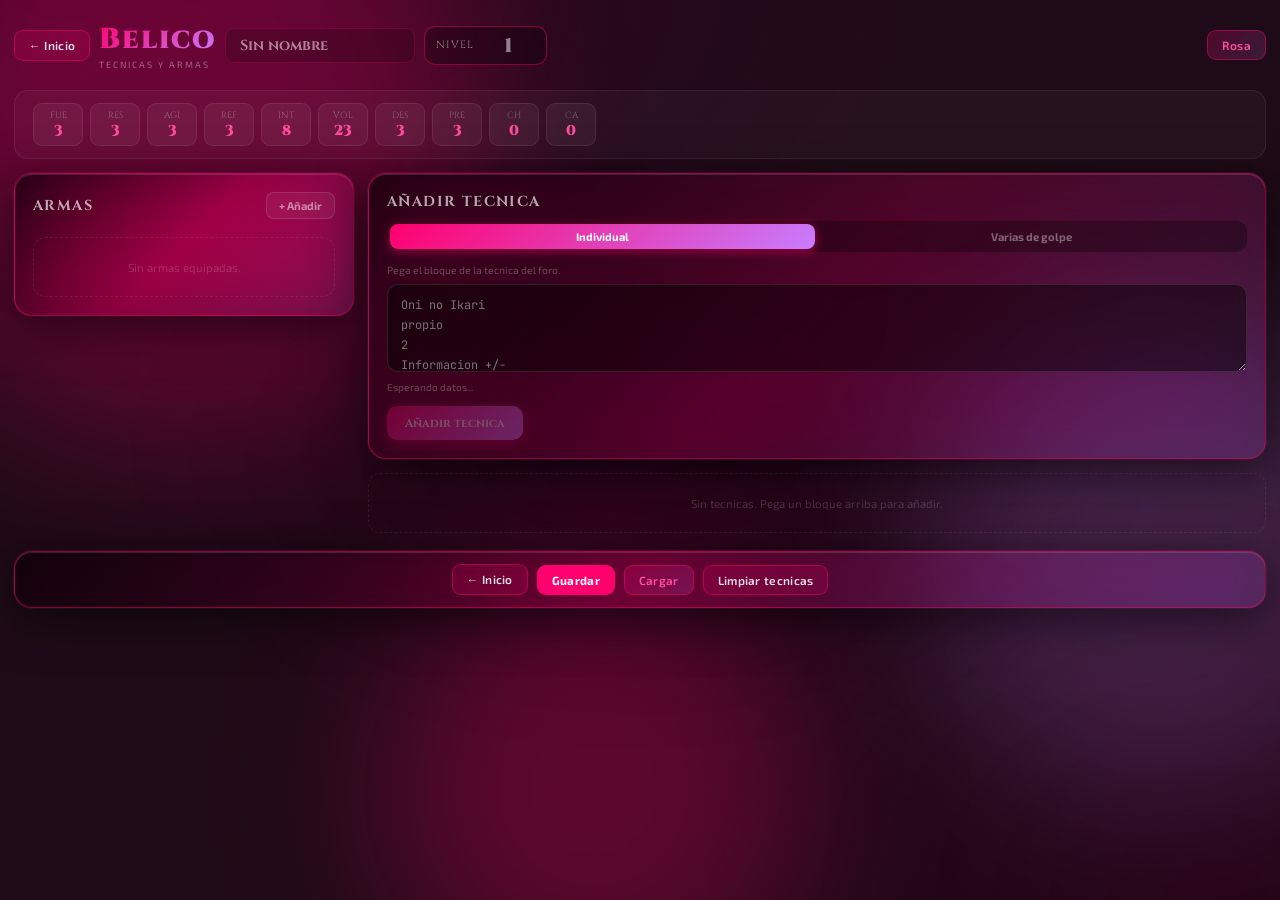
==== belico.html @ 96f76a8f "Add files via upload" ====
<!DOCTYPE html>
<html lang="es" data-theme="pink">
<head>
  <meta charset="UTF-8">
  <meta name="viewport" content="width=device-width, initial-scale=1.0">
  <title>Belico — Build Planner</title>
  <link href="https://fonts.googleapis.com/css2?family=Cinzel:wght@400;700;900&family=Exo+2:wght@300;400;600;700&family=JetBrains+Mono:wght@400;700&display=swap" rel="stylesheet">
  <link rel="stylesheet" href="op-styles.css">
  <style>
    /* ── Stats strip ─────────────────────── */
    .bel-strip{display:flex;flex-wrap:wrap;gap:7px;padding:12px 18px;margin-bottom:14px;background:rgba(255,255,255,.03);border:1px solid rgba(255,255,255,.07);border-radius:14px;}
    .bel-stat-chip{display:flex;flex-direction:column;align-items:center;padding:5px 11px;border-radius:9px;min-width:50px;background:rgba(255,255,255,.05);border:1px solid rgba(255,255,255,.08);}
    .bel-stat-key{font-family:'Cinzel',serif;font-size:.56rem;color:rgba(255,255,255,.32);}
    .bel-stat-val{font-family:'Cinzel',serif;font-size:.9rem;font-weight:900;color:var(--a3);}

    /* ── Layout ──────────────────────────── */
    .bel-grid{display:grid;grid-template-columns:340px 1fr;gap:14px;align-items:start;}
    @media(max-width:820px){.bel-grid{grid-template-columns:1fr;}}

    /* ── Paste areas ─────────────────────── */
    .bel-paste{width:100%;min-height:88px;resize:vertical;background:rgba(0,0,0,.45);border:1px solid rgba(255,255,255,.1);border-radius:11px;padding:10px 13px;font-family:'JetBrains Mono',monospace;font-size:.74rem;color:rgba(255,255,255,.8);line-height:1.7;outline:none;transition:border-color .2s,box-shadow .2s;}
    .bel-paste:focus{border-color:var(--a1);box-shadow:0 0 14px var(--glow);}
    .bel-paste.valid{border-color:#00e86e;box-shadow:0 0 10px rgba(0,232,110,.22);}
    .bel-paste.err{border-color:#ff6060;}
    .bel-paste.multi{min-height:160px;}

    /* ── Status ──────────────────────────── */
    .bel-status{font-size:.64rem;min-height:17px;margin-top:6px;color:rgba(255,255,255,.28);}
    .bel-status.ok{color:rgba(0,232,110,.85);}
    .bel-status.err{color:rgba(255,130,130,.9);}

    /* ── Chips / badges ──────────────────── */
    .bel-chip{padding:3px 9px;border-radius:7px;font-size:.62rem;font-weight:700;background:rgba(255,255,255,.07);border:1px solid rgba(255,255,255,.1);color:rgba(255,255,255,.5);font-family:'Exo 2',sans-serif;}
    .bel-chip.gold{background:rgba(255,215,0,.09);border-color:rgba(255,215,0,.22);color:#ffd700;}
    .bel-chip.green{background:rgba(0,232,110,.09);border-color:rgba(0,232,110,.25);color:#00e86e;}
    .bel-chip.red{background:rgba(255,80,80,.1);border-color:rgba(255,80,80,.25);color:#ff8080;}
    .bel-row{display:flex;gap:5px;flex-wrap:wrap;margin-bottom:5px;}
    .bel-badge{padding:2px 8px;border-radius:6px;font-size:.58rem;font-weight:700;font-family:'Exo 2',sans-serif;background:rgba(255,255,255,.07);border:1px solid rgba(255,255,255,.1);color:rgba(255,255,255,.4);}
    .bel-badge.propio{background:rgba(161,80,255,.15);border-color:rgba(161,80,255,.3);color:var(--a1);}
    .bel-badge.aprendido{background:rgba(0,200,255,.1);border-color:rgba(0,200,255,.25);color:#00c8ff;}
    .bel-badge.err-reqs{background:rgba(255,80,80,.12);border-color:rgba(255,80,80,.3);color:#ff8080;}
    .bel-badge.warn{background:rgba(255,170,50,.1);border-color:rgba(255,170,50,.25);color:rgba(255,200,80,.9);}

    /* ── Weapon items ────────────────────── */
    .bel-weapon-item{padding:13px 15px;border-radius:12px;background:rgba(255,255,255,.035);border:1px solid rgba(255,255,255,.09);margin-bottom:8px;position:relative;}
    .bel-weapon-item.active{border-color:rgba(161,80,255,.3);}
    .bel-weapon-name{font-family:'Cinzel',serif;font-size:.88rem;font-weight:900;background:var(--grad);-webkit-background-clip:text;-webkit-text-fill-color:transparent;background-clip:text;}
    .bel-weapon-cat{font-size:.6rem;color:rgba(255,255,255,.28);margin-bottom:7px;}
    .bel-dmg-big{font-family:'Cinzel',serif;font-size:1.6rem;font-weight:900;color:var(--a3);line-height:1;margin-bottom:2px;}
    .bel-dmg-lbl{font-size:.57rem;color:rgba(255,255,255,.26);margin-bottom:7px;}

    /* ── Technique cards ─────────────────── */
    .bel-tech-card{padding:16px 18px;border-radius:14px;margin-bottom:10px;position:relative;}
    .bel-tech-name{font-family:'Cinzel',serif;font-size:.9rem;font-weight:900;color:var(--a3);margin-bottom:4px;}
    .bel-tech-dmg-row{display:flex;align-items:baseline;gap:10px;margin:10px 0 6px;}
    .bel-tech-dmg-val{font-family:'Cinzel',serif;font-size:1.9rem;font-weight:900;color:var(--a3);line-height:1;}
    .bel-tech-dmg-val.partial{color:rgba(255,170,50,.85);}
    .bel-tech-formula{font-size:.65rem;color:rgba(255,255,255,.28);font-family:'JetBrains Mono',monospace;}
    .bel-del-btn{position:absolute;top:13px;right:13px;width:24px;height:24px;border-radius:50%;background:rgba(255,60,60,.1);border:1px solid rgba(255,60,60,.2);color:rgba(255,100,100,.6);cursor:pointer;font-size:.7rem;display:flex;align-items:center;justify-content:center;transition:all .18s;}
    .bel-del-btn:hover{background:rgba(255,60,60,.25);color:#ff8080;border-color:rgba(255,60,60,.5);}
    .bel-tech-fields{display:grid;grid-template-columns:1fr 1fr;gap:5px 14px;margin-top:8px;}
    .bel-field-lbl{color:rgba(255,255,255,.26);text-transform:uppercase;font-size:.54rem;letter-spacing:.4px;margin-bottom:2px;font-family:'Cinzel',serif;}
    .bel-field-val{font-size:.65rem;color:rgba(255,255,255,.7);line-height:1.45;}
    .bel-desc{font-size:.64rem;color:rgba(255,255,255,.26);margin-top:8px;line-height:1.58;border-top:1px solid rgba(255,255,255,.05);padding-top:7px;}
    .bel-empty{padding:22px 18px;text-align:center;font-size:.72rem;color:rgba(255,255,255,.18);border:1px dashed rgba(255,255,255,.08);border-radius:12px;}

    /* ── Damage breakdown ────────────────── */
    .bel-bd{margin:4px 0 10px;padding:8px 12px;border-radius:9px;background:rgba(0,0,0,.25);border:1px solid rgba(255,255,255,.06);}
    .bel-bd-row{display:grid;grid-template-columns:1fr auto auto;gap:4px 12px;align-items:center;padding:2px 0;}
    .bel-bd-lbl{font-size:.64rem;color:rgba(255,255,255,.45);font-family:'Exo 2',sans-serif;}
    .bel-bd-lbl.sub{padding-left:14px;color:rgba(255,255,255,.28);font-size:.6rem;}
    .bel-bd-lbl.missing{color:rgba(255,150,50,.6);}
    .bel-bd-val{font-family:'Cinzel',serif;font-size:.72rem;font-weight:700;color:var(--a3);text-align:right;}
    .bel-bd-val.missing{color:rgba(255,150,50,.5);}
    .bel-bd-detail{font-family:'JetBrains Mono',monospace;font-size:.58rem;color:rgba(255,255,255,.2);text-align:right;}
    .bel-bd-sep{border:none;border-top:1px solid rgba(255,255,255,.07);margin:4px 0;}
    .bel-bd-total{display:grid;grid-template-columns:1fr auto;gap:4px;padding-top:4px;margin-top:2px;}
    .bel-bd-total-lbl{font-family:'Cinzel',serif;font-size:.65rem;color:rgba(255,255,255,.35);font-weight:700;}
    .bel-bd-total-val{font-family:'Cinzel',serif;font-size:.8rem;font-weight:900;color:var(--a3);text-align:right;}

    /* ── Weapon slot selectors ───────────── */
    .bel-slot-group{display:flex;flex-direction:column;gap:5px;margin:8px 0;}
    .bel-slot-row{display:flex;align-items:center;gap:8px;}
    .bel-slot-lbl{font-family:'Cinzel',serif;font-size:.63rem;color:rgba(255,255,255,.38);min-width:54px;flex-shrink:0;}
    .bel-slot-sel{flex:1;background:rgba(255,255,255,.07);border:1px solid rgba(255,255,255,.13);border-radius:8px;padding:5px 10px;color:#fff;font-family:'Exo 2',sans-serif;font-size:.74rem;outline:none;cursor:pointer;transition:border-color .2s;}
    .bel-slot-sel:focus{border-color:var(--a1);}
    .bel-slot-sel option{background:#1a0a2e;}

    /* ── Dual / Ambi toggles ─────────────── */
    .bel-toggles{display:flex;gap:8px;flex-wrap:wrap;margin-bottom:8px;}
    .bel-toggle-pill{display:flex;align-items:center;gap:6px;padding:4px 11px;border-radius:20px;cursor:pointer;border:1px solid rgba(255,255,255,.1);background:rgba(255,255,255,.04);font-family:'Exo 2',sans-serif;font-size:.65rem;color:rgba(255,255,255,.4);transition:all .2s;user-select:none;}
    .bel-toggle-pill.on{background:rgba(161,80,255,.15);border-color:rgba(161,80,255,.35);color:var(--a1);}
    .bel-toggle-pill.on.ambi{background:rgba(0,220,110,.1);border-color:rgba(0,220,110,.3);color:#00dc6e;}
    .bel-toggle-dot{width:6px;height:6px;border-radius:50%;background:currentColor;transition:all .2s;opacity:.6;}
    .bel-toggle-pill.on .bel-toggle-dot{opacity:1;}

    /* ── Buttons ─────────────────────────── */
    .bel-add-btn{padding:9px 18px;border-radius:10px;font-family:'Cinzel',serif;font-size:.74rem;font-weight:700;cursor:pointer;border:none;background:var(--grad);color:#fff;box-shadow:0 4px 14px var(--glow);transition:all .22s;margin-top:8px;}
    .bel-add-btn:disabled{opacity:.3;cursor:not-allowed;}
    .bel-add-btn:not(:disabled):hover{transform:translateY(-1px);box-shadow:0 6px 22px var(--glow);}
    .bel-sec-btn{padding:6px 12px;border-radius:8px;font-family:'Exo 2',sans-serif;font-size:.7rem;font-weight:700;cursor:pointer;border:1px solid rgba(255,255,255,.12);background:rgba(255,255,255,.06);color:rgba(255,255,255,.5);transition:all .2s;}
    .bel-sec-btn:hover{background:rgba(255,255,255,.1);color:#fff;}
    .bel-sec-btn.danger:hover{background:rgba(255,60,60,.15);color:#ff8080;border-color:rgba(255,60,60,.3);}

    /* ── Collapsible form ────────────────── */
    .bel-toggle-hdr{display:flex;align-items:center;justify-content:space-between;margin-bottom:8px;}
    .bel-collapse{overflow:hidden;transition:max-height .3s ease;max-height:0;}
    .bel-collapse.open{max-height:600px;}

    /* ── Tab bar (single/bulk) ───────────── */
    .bel-tabs{display:flex;gap:4px;margin-bottom:12px;padding:3px;background:rgba(0,0,0,.3);border-radius:10px;}
    .bel-tab{flex:1;padding:6px 10px;border-radius:8px;border:none;font-family:'Exo 2',sans-serif;font-size:.7rem;font-weight:700;cursor:pointer;color:rgba(255,255,255,.38);background:transparent;transition:all .2s;}
    .bel-tab.on{background:var(--grad);color:#fff;box-shadow:0 2px 10px var(--glow);}
    .bel-tab:not(.on):hover{color:rgba(255,255,255,.7);}

    /* ── Bulk preview ────────────────────── */
    .bel-bulk-preview{margin-top:10px;display:flex;flex-direction:column;gap:6px;}
    .bel-bulk-row{display:flex;align-items:center;justify-content:space-between;padding:6px 11px;border-radius:8px;background:rgba(255,255,255,.04);border:1px solid rgba(255,255,255,.07);font-size:.68rem;}
    .bel-bulk-row.ok{border-color:rgba(0,232,110,.2);}
    .bel-bulk-row.err{border-color:rgba(255,80,80,.2);}
    .bel-bulk-name{color:rgba(255,255,255,.75);font-family:'Cinzel',serif;}
    .bel-bulk-meta{color:rgba(255,255,255,.3);}
  </style>
</head>
<body>
<div class="bg-orbs"><div class="orb o1"></div><div class="orb o2"></div><div class="orb o3"></div></div>
<div id="toast"></div>
<div id="app">
  <header class="hdr">
    <div class="hl">
      <a class="btn" href="index.html" onclick="saveState()">← Inicio</a>
      <div class="logo">
        <div><h1 class="grad-text">Belico</h1><div class="logo-sub">Tecnicas y armas</div></div>
      </div>
      <input type="text" id="charName" placeholder="Nombre del personaje" maxlength="40" readonly style="opacity:.5;cursor:default;">
      <div class="lvl-ctrl">
        <label>Nivel</label>
        <input type="number" id="levelInput" value="1" readonly style="opacity:.5;cursor:default;width:54px;">
      </div>
    </div>
    <div class="hr">
      <button class="btn btn-acc" onclick="toggleTheme()" id="themeBtn">Rosa</button>
    </div>
  </header>

  <div class="bel-strip" id="statsStrip"></div>

  <div class="bel-grid">

    <!-- ── Columna izquierda: Armas ─────── -->
    <div>
      <div class="glass" style="padding:18px;">
        <div class="bel-toggle-hdr">
          <h2 style="margin:0">Armas</h2>
          <button class="bel-sec-btn" id="addWeaponToggleBtn" onclick="toggleAddWeapon()">+ Añadir</button>
        </div>
        <div class="bel-collapse" id="addWeaponForm">
          <div style="font-size:.65rem;color:rgba(255,255,255,.28);margin-bottom:8px;">Pega el bloque del arma del foro.</div>
          <textarea class="bel-paste" id="weaponPaste"
            placeholder="Alabarda 1- Objetos belicos 1 Especificaciones +/- Requisitos: 30 FUE / 45 DES Resistencia: 500 Dano: 35 Escalado: 1 FUE / 0,2 DES ... Codigo: alabarda001"
            oninput="onWeaponPaste(this.value)"></textarea>
          <div class="bel-status" id="weaponStatus">Esperando datos...</div>
          <div id="weaponPreview"></div>
        </div>
        <div id="weaponList" style="margin-top:10px;"></div>
      </div>
    </div>

    <!-- ── Columna derecha: Técnicas ────── -->
    <div>
      <div class="glass" style="padding:18px;margin-bottom:14px;">
        <h2 style="margin-bottom:10px;">Añadir tecnica</h2>
        <!-- Tabs: individual / bulk -->
        <div class="bel-tabs">
          <button class="bel-tab on" id="tab-single" onclick="setTechTab('single')">Individual</button>
          <button class="bel-tab"    id="tab-bulk"   onclick="setTechTab('bulk')">Varias de golpe</button>
        </div>

        <!-- Single -->
        <div id="panel-single">
          <div style="font-size:.65rem;color:rgba(255,255,255,.28);margin-bottom:8px;">Pega el bloque de la tecnica del foro.</div>
          <textarea class="bel-paste" id="techPaste"
            placeholder="Oni no Ikari&#10;propio&#10;2&#10;Informacion +/-&#10;Requisitos: Armas Contundentes 1 | 50 Destreza | 30 Fuerza&#10;Dano: Arma + 2xFuerza&#10;Coste: 86 de Energia.&#10;Efecto: Aumenta la destreza 5 puntos durante el ataque&#10;Enfriamiento: Un turno&#10;Descripcion...&#10;Codigo: oninoikari001"
            oninput="onTechPaste(this.value)"></textarea>
          <div class="bel-status" id="techStatus">Esperando datos...</div>
          <button class="bel-add-btn" id="addTechBtn" disabled onclick="addTechnique()">Añadir tecnica</button>
        </div>

        <!-- Bulk -->
        <div id="panel-bulk" style="display:none;">
          <div style="font-size:.65rem;color:rgba(255,255,255,.28);margin-bottom:8px;">Pega varias tecnicas a la vez. Se detectan automaticamente separando por <strong style="color:rgba(255,255,255,.5)">Codigo:</strong></div>
          <textarea class="bel-paste multi" id="bulkPaste"
            placeholder="Tecnica Uno&#10;propio&#10;2&#10;...&#10;Codigo: tec001&#10;&#10;Tecnica Dos&#10;propio&#10;3&#10;...&#10;Codigo: tec002"
            oninput="onBulkPaste(this.value)"></textarea>
          <div class="bel-status" id="bulkStatus">Esperando datos...</div>
          <div id="bulkPreview" class="bel-bulk-preview"></div>
          <button class="bel-add-btn" id="addBulkBtn" disabled onclick="addBulkTechniques()">Añadir todas las tecnicas validas</button>
        </div>
      </div>

      <div id="techList"></div>
    </div>
  </div>

  <div class="glass bbar">
    <a class="btn" href="index.html" onclick="saveState()">← Inicio</a>
    <button class="btn btn-glow" onclick="saveChr()">Guardar</button>
    <button class="btn btn-acc"  onclick="loadChr()">Cargar</button>
    <button class="btn btn-d"    onclick="clearAllTechs()">Limpiar tecnicas</button>
  </div>
</div>
<script src="op-engine.js"></script>
<script>
let _wParsed=null, _tParsed=null, _bulkParsed=[], _addWeaponOpen=false, _techTab='single';

/* ── RENDER ALL ──────────────────────────────────────── */
function renderAll() {
  document.getElementById('charName').value   = S.name;
  document.getElementById('levelInput').value = S.level;
  applyTheme(); renderStatsStrip(); renderWeaponList(); renderTechList();
}

function renderStatsStrip() {
  const el=document.getElementById('statsStrip'); if(!el) return;
  el.innerHTML=ALL.map(s=>`<div class="bel-stat-chip"><div class="bel-stat-key">${s}</div><div class="bel-stat-val">${effStat(s)}</div></div>`).join('');
}

/* ── TABS ────────────────────────────────────────────── */
function setTechTab(t) {
  _techTab=t;
  document.getElementById('tab-single').classList.toggle('on',t==='single');
  document.getElementById('tab-bulk').classList.toggle('on',t==='bulk');
  document.getElementById('panel-single').style.display=t==='single'?'block':'none';
  document.getElementById('panel-bulk').style.display=t==='bulk'?'block':'none';
}

/* ── WEAPON ──────────────────────────────────────────── */
function toggleAddWeapon() {
  _addWeaponOpen=!_addWeaponOpen;
  document.getElementById('addWeaponForm').classList.toggle('open',_addWeaponOpen);
  document.getElementById('addWeaponToggleBtn').textContent=_addWeaponOpen?'✕ Cerrar':'+ Añadir';
  if(_addWeaponOpen) setTimeout(()=>document.getElementById('weaponPaste')?.focus(),80);
}

function onWeaponPaste(raw) {
  const ta=document.getElementById('weaponPaste'), st=document.getElementById('weaponStatus'), pv=document.getElementById('weaponPreview');
  if(!raw.trim()){ta.className='bel-paste';_wParsed=null;st.className='bel-status';st.textContent='Esperando datos...';pv.innerHTML='';return;}
  _wParsed=parseWeaponBlock(raw);
  if(parseWeaponValid(_wParsed)){
    ta.className='bel-paste valid';st.className='bel-status ok';st.textContent=`"${_wParsed.name}" detectada`;
    const eff=calcWeaponDmg(_wParsed), scalParts=Object.entries(_wParsed.scaling||{}).map(([s,m])=>`${m}×${s}`).join('+');
    pv.innerHTML=`<div class="bel-weapon-item" style="margin-top:10px;">
      <div class="bel-weapon-name">${_wParsed.name}</div>
      <div class="bel-weapon-cat">${_wParsed.category||''}${_wParsed.wLevel?' · Nv'+_wParsed.wLevel:''}</div>
      <div class="bel-dmg-big">${eff}</div><div class="bel-dmg-lbl">Daño con tus stats</div>
      <div class="bel-row"><span class="bel-chip">Base: ${_wParsed.baseDmg}</span>${scalParts?`<span class="bel-chip gold">Escalado: ${scalParts}</span>`:''}</div>
      <button class="bel-add-btn" style="margin-top:8px;padding:8px 14px;font-size:.7rem;" onclick="equipWeapon()">Equipar arma</button></div>`;
  } else {
    ta.className='bel-paste err';st.className='bel-status err';st.textContent='No se puede leer el bloque de arma.';pv.innerHTML='';
  }
}

function equipWeapon() {
  if(!_wParsed||!parseWeaponValid(_wParsed)) return;
  if(_wParsed.code&&S.belico.weapons.some(w=>w.code===_wParsed.code)){toast('Esa arma ya esta equipada');return;}
  S.belico.weapons.push(_wParsed); saveState();
  ['weaponPaste','weaponPreview'].forEach(id=>{const el=document.getElementById(id);if(el){el.value!==undefined?el.value='':el.innerHTML='';el.className&&(el.className='bel-paste');}});
  document.getElementById('weaponStatus').className='bel-status';
  document.getElementById('weaponStatus').textContent='Esperando datos...';
  _wParsed=null; toggleAddWeapon(); renderWeaponList(); renderTechList();
  toast(`${S.belico.weapons[S.belico.weapons.length-1].name} equipada`);
}

function removeWeapon(idx) {
  const w=S.belico.weapons[idx]; if(!confirm(`Quitar "${w.name}"?`)) return;
  S.belico.weapons.splice(idx,1);
  S.belico.techniques.forEach(t=>{
    Object.keys(t.weaponSlots||{}).forEach(slot=>{
      const wi=t.weaponSlots[slot];
      if(wi===idx) delete t.weaponSlots[slot]; else if(wi>idx) t.weaponSlots[slot]=wi-1;
    });
  });
  saveState(); renderWeaponList(); renderTechList(); toast('Arma retirada');
}

function renderWeaponList() {
  const weapons=S.belico?.weapons||[], el=document.getElementById('weaponList');
  if(!weapons.length){el.innerHTML='<div class="bel-empty">Sin armas equipadas.</div>';return;}
  el.innerHTML=weapons.map((w,i)=>{
    const bd=calcWeaponDmgBreakdown(w);
    const scalParts=Object.entries(w.scaling||{}).map(([s,m])=>`${m}×${s}`).join('+');
    return `<div class="bel-weapon-item active">
      <button class="bel-del-btn" onclick="removeWeapon(${i})" title="Quitar">✕</button>
      <div class="bel-weapon-name">${w.name}</div>
      <div class="bel-weapon-cat">${w.category||''}${w.wLevel?' · Nv'+w.wLevel:''} · ${w.code}</div>
      <div class="bel-dmg-big">${bd.total}</div><div class="bel-dmg-lbl">Daño con tus stats actuales</div>
      <div class="bel-row"><span class="bel-chip">Base: ${w.baseDmg}</span>${scalParts?`<span class="bel-chip gold">Escalado: ${scalParts}</span>`:''}</div>
      <div class="bel-bd">${bd.parts.map(p=>`<div class="bel-bd-row"><span class="bel-bd-lbl sub">${p.label}</span><span class="bel-bd-val">${Math.round(p.value)}</span><span class="bel-bd-detail">${p.detail||''}</span></div>`).join('')}</div>
    </div>`;
  }).join('');
}

/* ── SINGLE TECHNIQUE ────────────────────────────────── */
function onTechPaste(raw) {
  const ta=document.getElementById('techPaste'),st=document.getElementById('techStatus'),btn=document.getElementById('addTechBtn');
  if(!raw.trim()){ta.className='bel-paste';_tParsed=null;st.className='bel-status';st.textContent='Esperando datos...';btn.disabled=true;return;}
  _tParsed=parseTechniqueBlock(raw);
  if(parseTechniqueValid(_tParsed)){
    ta.className='bel-paste valid';st.className='bel-status ok';
    st.textContent=`"${_tParsed.name}" · Nv${_tParsed.tLevel} ${_tParsed.tType} · ${_tParsed.dmgFormula}`;
    btn.disabled=false;
  } else {
    ta.className='bel-paste err';st.className='bel-status err';
    st.textContent='No se puede leer. Asegurate de que hay nombre, tipo, nivel y formula de daño.';
    btn.disabled=true;
  }
}

function addTechnique(tech) {
  const t=tech||_tParsed; if(!t||!parseTechniqueValid(t)) return;
  if(t.code&&S.belico.techniques.some(x=>x.code===t.code)){toast(`"${t.name}" ya esta en la lista`);return;}
  S.belico.techniques.push({...t}); saveState();
  if(!tech){
    document.getElementById('techPaste').value='';
    document.getElementById('techPaste').className='bel-paste';
    document.getElementById('techStatus').className='bel-status';
    document.getElementById('techStatus').textContent='Esperando datos...';
    document.getElementById('addTechBtn').disabled=true; _tParsed=null;
  }
  renderTechList(); toast(`"${t.name}" añadida`);
}

/* ── BULK TECHNIQUES ─────────────────────────────────── */
function onBulkPaste(raw) {
  const st=document.getElementById('bulkStatus'),btn=document.getElementById('addBulkBtn'),pv=document.getElementById('bulkPreview');
  if(!raw.trim()){st.className='bel-status';st.textContent='Esperando datos...';btn.disabled=true;pv.innerHTML='';_bulkParsed=[];return;}
  const blocks=splitTechniqueBlocks(raw);
  _bulkParsed=blocks.map(b=>parseTechniqueBlock(b));
  const valid=_bulkParsed.filter(t=>parseTechniqueValid(t));
  const invalid=_bulkParsed.length-valid.length;
  st.className=`bel-status${valid.length>0?' ok':''}`;
  st.textContent=`${valid.length} tecnica${valid.length!==1?'s':''} detectada${valid.length!==1?'s':''}${invalid>0?` · ${invalid} no reconocida${invalid!==1?'s':''}`:''} en ${blocks.length} bloque${blocks.length!==1?'s':''}`;
  btn.disabled=valid.length===0;
  pv.innerHTML=_bulkParsed.map(t=>parseTechniqueValid(t)
    ? `<div class="bel-bulk-row ok"><span class="bel-bulk-name">${t.name}</span><span class="bel-bulk-meta">Nv${t.tLevel} ${t.tType} · ${t.dmgFormula}</span></div>`
    : `<div class="bel-bulk-row err"><span class="bel-bulk-name" style="color:rgba(255,130,130,.7);">No reconocido</span><span class="bel-bulk-meta">${(t._raw||'').slice(0,40)}...</span></div>`
  ).join('');
}

function addBulkTechniques() {
  const valid=_bulkParsed.filter(t=>parseTechniqueValid(t));
  let added=0;
  valid.forEach(t=>{ if(!(t.code&&S.belico.techniques.some(x=>x.code===t.code))){S.belico.techniques.push({...t});added++;} });
  saveState(); renderTechList();
  document.getElementById('bulkPaste').value='';
  document.getElementById('bulkPreview').innerHTML='';
  document.getElementById('bulkStatus').className='bel-status';
  document.getElementById('bulkStatus').textContent='Esperando datos...';
  document.getElementById('addBulkBtn').disabled=true; _bulkParsed=[];
  toast(`${added} tecnica${added!==1?'s':''} añadida${added!==1?'s':''}`);
}

/* ── TECHNIQUE HELPERS ───────────────────────────────── */
function deleteTechnique(idx){S.belico.techniques.splice(idx,1);saveState();renderTechList();}
function clearAllTechs(){if(!S.belico.techniques.length)return;if(!confirm('Eliminar todas las tecnicas?'))return;S.belico.techniques=[];saveState();renderTechList();toast('Tecnicas borradas');}

function setWeaponSlot(techIdx,slot,val) {
  if(!S.belico.techniques[techIdx].weaponSlots) S.belico.techniques[techIdx].weaponSlots={};
  if(val==='') delete S.belico.techniques[techIdx].weaponSlots[slot];
  else S.belico.techniques[techIdx].weaponSlots[slot]=parseInt(val);
  saveState(); renderTechList();
}

function toggleTechDual(idx) {
  S.belico.techniques[idx].isDual=!S.belico.techniques[idx].isDual;
  if(!S.belico.techniques[idx].isDual) S.belico.techniques[idx].hasAmbi=false;
  saveState(); renderTechList();
}
function toggleTechAmbi(idx) {
  S.belico.techniques[idx].hasAmbi=!S.belico.techniques[idx].hasAmbi;
  saveState(); renderTechList();
}

/* ── RENDER BREAKDOWN HTML ───────────────────────────── */
function renderBreakdown(bd) {
  const rows=bd.parts.map(p=>{
    if(p.missing) return `<div class="bel-bd-row"><span class="bel-bd-lbl missing">${p.label} — sin asignar</span><span class="bel-bd-val missing">0</span><span class="bel-bd-detail"></span></div>`;
    let html=`<div class="bel-bd-row"><span class="bel-bd-lbl">${p.label}</span><span class="bel-bd-val">${Math.round(p.value)}</span><span class="bel-bd-detail">${p.detail||''}</span></div>`;
    if(p.sub) html+=p.sub.map(s=>`<div class="bel-bd-row"><span class="bel-bd-lbl sub">${s.label}</span><span class="bel-bd-val" style="opacity:.6;">${Math.round(s.value)}</span><span class="bel-bd-detail">${s.detail||''}</span></div>`).join('');
    return html;
  }).join('');
  return `<div class="bel-bd">${rows}<hr class="bel-bd-sep"><div class="bel-bd-total"><span class="bel-bd-total-lbl">Total</span><span class="bel-bd-total-val">${bd.total}</span></div></div>`;
}

/* ── RENDER TECHNIQUE LIST ───────────────────────────── */
function renderTechList() {
  const techs=S.belico?.techniques||[], weapons=S.belico?.weapons||[], list=document.getElementById('techList');
  if(!techs.length){list.innerHTML='<div class="bel-empty">Sin tecnicas. Pega un bloque arriba para añadir.</div>';return;}

  list.innerHTML=techs.map((tech,i)=>{
    const slots  = detectWeaponSlots(tech.dmgFormula);
    const bd     = calcTechniqueDmgBreakdown(tech, weapons);
    const isPartial = bd.missing.length>0;

    // Weapon slot selectors
    const selectors=slots.map(slot=>{
      const _raw=(tech.weaponSlots||{})[slot]; const curIdx=(_raw!==undefined&&_raw!==null)?Number(_raw):'';
      const opts=weapons.map((w,wi)=>`<option value="${wi}"${Number(wi)===Number(curIdx)&&curIdx!==''?' selected':''}>${w.name}</option>`).join('');
      return `<div class="bel-slot-row"><span class="bel-slot-lbl">${slot}</span><select class="bel-slot-sel" onchange="setWeaponSlot(${i},'${slot}',this.value)"><option value="">— Sin asignar —</option>${opts}</select></div>`;
    }).join('');

    // Dual/Ambi toggles — show dual if has weapon slots OR already flagged
    const showDual=slots.length>=1;
    const dualToggle=showDual?`<div class="bel-toggle-pill${tech.isDual?' on':''}" onclick="toggleTechDual(${i})"><div class="bel-toggle-dot"></div>Doble arma (sin Ambi)</div>`:'';
    const ambiToggle=tech.isDual?`<div class="bel-toggle-pill${tech.hasAmbi?' on ambi':''}" onclick="toggleTechAmbi(${i})"><div class="bel-toggle-dot"></div>Ambidiestro</div>`:'';

    // Reqs
    const reqs=checkReqs(tech.reqStr);
    const allMet=reqs.every(r=>r.met!==false);
    const reqChips=reqs.map(r=>{const cls=r.met===null?'':r.met?' green':' red';return `<span class="bel-chip${cls}">${r.text}${r.met===false?' ('+r.have+'/'+r.need+')':''}</span>`;}).join('');

    const typeClass=(tech.tType||'').replace(/\s+.*$/,'').replace(/[^a-z]/g,'');

    const buffNote=bd.buffs?.length
      ?`<span class="bel-badge warn">Buffs: ${bd.buffs.map(b=>'+'+b.bonus+' '+b.stat).join(', ')}</span>`:'';
    const dualNote=bd.dualPenalty
      ?`<span class="bel-badge warn">÷2 FUE/DES por arma (sin Ambi)</span>`:'';
    const missingNote=isPartial
      ?`<span class="bel-badge warn">Asigna ${bd.missing.join(', ')}</span>`:'';

    return `<div class="bel-tech-card glass">
      <button class="bel-del-btn" onclick="deleteTechnique(${i})" title="Eliminar">✕</button>
      <div class="bel-tech-name">${tech.name}</div>
      <div class="bel-badges" style="margin-bottom:8px;">
        <span class="bel-badge ${typeClass}">${tech.tType||'—'}</span>
        <span class="bel-badge">Nv${tech.tLevel}</span>
        ${!allMet?'<span class="bel-badge err-reqs">Reqs no cumplidos</span>':''}
        ${buffNote}${dualNote}${missingNote}
      </div>

      ${slots.length?`<div class="bel-slot-group">${selectors}</div>`:''}
      ${showDual?`<div class="bel-toggles">${dualToggle}${ambiToggle}</div>`:''}

      <div class="bel-tech-dmg-row">
        <div class="bel-tech-dmg-val${isPartial?' partial':''}">${bd.total}</div>
        <div class="bel-tech-formula">${tech.dmgFormula}</div>
      </div>
      ${renderBreakdown(bd)}

      ${reqChips?`<div class="bel-row" style="margin-bottom:10px;">${reqChips}</div>`:''}
      <div class="bel-tech-fields">
        <div><div class="bel-field-lbl">Coste</div><div class="bel-field-val">${tech.costStr||'—'}</div></div>
        <div><div class="bel-field-lbl">Enfriamiento</div><div class="bel-field-val">${tech.cooldown||'—'}</div></div>
        ${tech.effect?`<div style="grid-column:1/-1"><div class="bel-field-lbl">Efecto</div><div class="bel-field-val">${tech.effect}</div></div>`:''}
      </div>
      ${tech.desc?`<div class="bel-desc">${tech.desc}</div>`:''}
    </div>`;
  }).join('');
}

/* ── BOOT ────────────────────────────────────────────── */
function loadChr(){const d=loadFromStorage();if(!d){toast('Sin guardado encontrado');return;}Object.assign(S,d);applyTheme();renderAll();toast('Cargado');}

bootEngine(()=>{
  if(!S.belico) S.belico={weapons:[],techniques:[]};
  if(!S.belico.weapons){S.belico.weapons=S.belico.weapon?[S.belico.weapon]:[];delete S.belico.weapon;}
  if(!S.belico.techniques) S.belico.techniques=[];
  S.belico.techniques.forEach(t=>{
    if(!t.weaponSlots) t.weaponSlots={};
    if(t.isDual===undefined)  t.isDual=false;
    if(t.hasAmbi===undefined) t.hasAmbi=false;
  });
  document.getElementById('charName').addEventListener('input',function(){S.name=this.value;});
  renderAll();
  if(localStorage.getItem('op_build_v3')) setTimeout(()=>toast('Guardado encontrado — pulsa Cargar'),900);
});
</script>
</body>
</html>
---- op-styles.css ----
/* ═══════════════════════════════════════════════════════════════
   ONE PIECE RPG — SHARED STYLES  v5.0  (FINAL)
═══════════════════════════════════════════════════════════════ */

/* ── THEMES ─────────────────────────────────────────────────── */
:root[data-theme="pink"]{
  --a1:#ff006e;--a2:#c77dff;--a3:#ff4d9e;
  --glow:rgba(255,0,110,.6);
  --bg1:rgba(22,2,14,.96);--bg2:rgba(38,3,24,.94);--bg3:rgba(55,5,36,.90);
  --orb1:rgba(255,0,110,.28);--orb2:rgba(199,125,255,.20);
  --grad:linear-gradient(135deg,#ff006e,#c77dff);
  --gsoft:linear-gradient(135deg,rgba(255,0,110,.22),rgba(199,125,255,.15));
  --tb:rgba(255,0,110,.16);--tbo:rgba(255,0,110,.45);
  --glass-bg:linear-gradient(135deg,rgba(10,0,6,.72) 0%,rgba(255,0,110,.18) 50%,rgba(199,125,255,.12) 100%);
  --glass-border:rgba(255,0,110,.50);
  --panel-bg:rgba(255,0,110,.10);
  --overlay:rgba(38,2,20,.90);
}
:root[data-theme="blue"]{
  --a1:#00b4d8;--a2:#4cc9f0;--a3:#7bf1ff;
  --glow:rgba(0,180,216,.6);
  --bg1:rgba(2,12,24,.96);--bg2:rgba(3,18,38,.94);--bg3:rgba(4,26,56,.90);
  --orb1:rgba(0,180,216,.26);--orb2:rgba(76,201,240,.18);
  --grad:linear-gradient(135deg,#00b4d8,#4cc9f0);
  --gsoft:linear-gradient(135deg,rgba(0,180,216,.22),rgba(76,201,240,.15));
  --tb:rgba(0,180,216,.16);--tbo:rgba(0,180,216,.45);
  --glass-bg:linear-gradient(135deg,rgba(0,6,14,.72) 0%,rgba(0,180,216,.18) 50%,rgba(76,201,240,.12) 100%);
  --glass-border:rgba(0,180,216,.50);
  --panel-bg:rgba(0,180,216,.10);
  --overlay:rgba(2,12,28,.90);
}

/* ── RESET ──────────────────────────────────────────────────── */
*,*::before,*::after{margin:0;padding:0;box-sizing:border-box}
html{scroll-behavior:smooth}

/* ── BACKGROUND ─────────────────────────────────────────────── */
body::before{
  content:'';position:fixed;inset:0;z-index:-2;
  background:url('https://nakamanomi.com/images/op/background/background.png') center/cover no-repeat;
  opacity:0.22;
}
body::after{
  content:'';position:fixed;inset:0;z-index:-1;
  background:
    radial-gradient(ellipse 110% 70% at 5%  0%,   var(--bg3) 0%, transparent 60%),
    radial-gradient(ellipse 70%  80% at 95% 100%,  var(--bg2) 0%, transparent 60%),
    radial-gradient(ellipse 60%  50% at 50% 50%,   var(--bg2) 0%, transparent 70%),
    var(--bg1);
}
body{
  background:transparent;
  min-height:100vh;
  font-family:'Exo 2',sans-serif;
  color:rgba(255,255,255,.92);
  overflow-x:hidden;
}

::-webkit-scrollbar{width:5px;height:5px}
::-webkit-scrollbar-thumb{background:var(--a1);border-radius:3px}
::-webkit-scrollbar-track{background:rgba(0,0,0,.25)}

/* ── BG ORBS ────────────────────────────────────────────────── */
.bg-orbs{position:fixed;inset:0;pointer-events:none;z-index:0;overflow:hidden}
.orb{position:absolute;border-radius:50%;filter:blur(80px);animation:forb 22s ease-in-out infinite}
.o1{width:600px;height:600px;background:var(--orb1);top:-160px;left:-120px;animation-duration:24s}
.o2{width:480px;height:480px;background:var(--orb2);top:35%;right:-120px;animation-duration:28s;animation-delay:-9s}
.o3{width:420px;height:420px;background:var(--orb1);bottom:-100px;left:30%;animation-duration:26s;animation-delay:-5s}
@keyframes forb{
  0%,100%{transform:translate(0,0)}
  33%{transform:translate(30px,-42px) scale(1.06)}
  66%{transform:translate(-20px,25px) scale(.95)}
}

/* ── GLASS ──────────────────────────────────────────────────── */
.glass{
  background:var(--glass-bg);
  backdrop-filter:blur(28px) saturate(1.6);
  -webkit-backdrop-filter:blur(28px) saturate(1.6);
  border:1px solid var(--glass-border);
  border-radius:18px;
  box-shadow:
    0 10px 50px rgba(0,0,0,.60),
    0 0 0 1px rgba(255,255,255,.06),
    inset 0 1px 0 rgba(255,255,255,.12);
}

/* ── TYPOGRAPHY ─────────────────────────────────────────────── */
h1{font-family:'Cinzel',serif;font-size:clamp(1.2rem,2.3vw,1.8rem);font-weight:900;letter-spacing:2px}
h2{font-family:'Cinzel',serif;font-size:clamp(.76rem,1.2vw,.9rem);font-weight:700;letter-spacing:1.4px;text-transform:uppercase;color:rgba(255,255,255,.65);margin-bottom:12px}
h3{font-family:'Cinzel',serif;font-size:.71rem;font-weight:600;letter-spacing:1px;text-transform:uppercase;color:rgba(255,255,255,.45);margin:12px 0 7px}
.grad-text{background:var(--grad);-webkit-background-clip:text;-webkit-text-fill-color:transparent;background-clip:text}

/* ── LAYOUT ─────────────────────────────────────────────────── */
#app{position:relative;z-index:1;max-width:1440px;margin:0 auto;padding:20px 14px 52px}

/* ── HEADER ─────────────────────────────────────────────────── */
.hdr{display:flex;align-items:center;justify-content:space-between;flex-wrap:wrap;gap:12px;margin-bottom:20px}
.hl,.hr{display:flex;align-items:center;gap:9px;flex-wrap:wrap}
.logo{display:flex;align-items:center;gap:10px}
.logo-sub{font-size:.57rem;color:rgba(255,255,255,.38);letter-spacing:2px;text-transform:uppercase}

/* ── INPUTS ─────────────────────────────────────────────────── */
#charName{
  background:rgba(0,0,0,.35);
  border:1px solid var(--tbo);border-radius:9px;
  padding:7px 14px;font-family:'Cinzel',serif;font-size:.9rem;font-weight:700;color:#fff;
  outline:none;width:190px;transition:all .3s;
}
#charName:focus{border-color:var(--a1);box-shadow:0 0 16px var(--glow)}
#charName::placeholder{color:rgba(255,255,255,.28)}

.lvl-ctrl{
  display:flex;align-items:center;gap:7px;
  background:rgba(0,0,0,.30);
  border:1px solid var(--tbo);border-radius:11px;padding:5px 11px;
}
.lvl-ctrl label{font-family:'Cinzel',serif;font-size:.66rem;color:rgba(255,255,255,.50);letter-spacing:1px;text-transform:uppercase}
.lb{
  background:var(--tb);border:1px solid var(--tbo);border-radius:6px;
  color:var(--a1);font-weight:700;font-size:1.05rem;width:26px;height:26px;
  cursor:pointer;transition:all .2s;display:flex;align-items:center;justify-content:center;
}
.lb:hover{background:var(--a1);color:#fff;box-shadow:0 0 12px var(--glow)}
#levelInput{background:transparent;border:none;color:#fff;font-family:'Cinzel',serif;font-size:1.25rem;font-weight:900;width:52px;text-align:center;outline:none;}
#levelInput::-webkit-inner-spin-button{-webkit-appearance:none}

#raceSelect{
  background:rgba(0,0,0,.35);
  border:1px solid var(--tbo);border-radius:9px;
  padding:7px 11px;color:#fff;font-family:'Exo 2',sans-serif;font-size:.83rem;
  outline:none;cursor:pointer;transition:all .3s;max-width:162px;
}
#raceSelect:focus{border-color:var(--a1);box-shadow:0 0 14px var(--glow)}
#raceSelect option{background:#0d0114;color:#fff}

/* ── BUTTONS ────────────────────────────────────────────────── */
.btn{
  display:inline-flex;align-items:center;gap:5px;padding:7px 14px;
  border-radius:9px;border:1px solid var(--tbo);
  background:var(--tb);color:rgba(255,255,255,.88);
  font-family:'Exo 2',sans-serif;font-size:.74rem;font-weight:600;
  cursor:pointer;transition:all .22s;white-space:nowrap;letter-spacing:.3px;text-decoration:none;
}
.btn:hover{background:rgba(255,255,255,.13);color:#fff;transform:translateY(-1px);box-shadow:0 4px 16px var(--glow)}
.btn-acc{background:var(--gsoft);border-color:var(--tbo);color:var(--a3)}
.btn-acc:hover{box-shadow:0 4px 20px var(--glow)}
.btn-glow{background:var(--a1);border-color:var(--a1);color:#fff;font-weight:700}
.btn-glow:hover{box-shadow:0 4px 26px var(--glow);transform:translateY(-2px)}
.btn-d:hover{background:rgba(255,80,80,.14);color:#ff6b6b;border-color:rgba(255,80,80,.35)}
.btn-disabled{opacity:.35;pointer-events:none;cursor:not-allowed}

/* ── MODE PILLS ─────────────────────────────────────────────── */
.tpill{
  display:flex;
  background:rgba(0,0,0,.30);
  border:1px solid var(--tbo);border-radius:28px;padding:3px;gap:2px
}
.topt{padding:5px 12px;border-radius:22px;font-size:.72rem;font-weight:600;cursor:pointer;transition:all .22s;color:rgba(255,255,255,.52);letter-spacing:.3px;border:none;background:transparent}
.topt.on{background:var(--grad);color:#fff;box-shadow:0 2px 14px var(--glow)}
.topt:disabled{opacity:.4;cursor:not-allowed}

/* ── EDIT MODE TOGGLE ───────────────────────────────────────── */
.edit-mode-bar{display:flex;align-items:center;gap:12px;flex-wrap:wrap;margin-bottom:18px}
.edit-mode-label{font-size:.65rem;color:rgba(255,255,255,.45);font-family:'Cinzel',serif;text-transform:uppercase;letter-spacing:1px}

/* ── CHARACTER SELECTOR BUTTON ──────────────────────────────── */
.char-btn{
  display:inline-flex;align-items:center;gap:8px;padding:7px 16px;
  border-radius:9px;border:1px solid var(--tbo);background:var(--tb);
  color:var(--a3);font-family:'Exo 2',sans-serif;font-size:.78rem;font-weight:700;
  cursor:pointer;transition:all .22s;letter-spacing:.3px;white-space:nowrap;
}
.char-btn:hover{box-shadow:0 4px 22px var(--glow);transform:translateY(-1px);border-color:var(--a1)}
.char-btn-name{font-family:'Cinzel',serif;font-size:.82rem;font-weight:900;color:#fff}
.char-btn-label{font-size:.62rem;color:rgba(255,255,255,.45);text-transform:uppercase;letter-spacing:.5px}

/* ── CHARACTER INFO STRIP ───────────────────────────────────── */
.char-strip{
  display:flex;align-items:center;gap:14px;flex-wrap:wrap;
  padding:10px 16px;border-radius:12px;margin-bottom:18px;
  background:var(--tb);border:1px solid var(--tbo);
}
.char-strip-item{font-size:.72rem;color:rgba(255,255,255,.52)}
.char-strip-item strong{font-family:'Cinzel',serif;color:var(--a3);font-size:.8rem}

/* ── NAV CARDS ──────────────────────────────────────────────── */
.nav-cards{display:grid;grid-template-columns:1fr 1fr;gap:18px;margin-bottom:22px}
@media(max-width:600px){.nav-cards{grid-template-columns:1fr}}

.nav-card{
  display:flex;flex-direction:column;align-items:flex-start;
  gap:10px;padding:28px 24px;border-radius:18px;cursor:pointer;
  text-decoration:none;color:inherit;transition:all .28s;
  background:var(--glass-bg);
  border:1px solid var(--glass-border);
  box-shadow:0 10px 44px rgba(0,0,0,.50);
  backdrop-filter:blur(22px);
  -webkit-backdrop-filter:blur(22px);
}
.nav-card:hover{
  transform:translateY(-5px);
  border-color:var(--a1);
  box-shadow:0 20px 55px var(--glow);
}
.nav-card.disabled{opacity:.35;pointer-events:none;cursor:not-allowed;transform:none}
.nav-card-title{font-family:'Cinzel',serif;font-size:1.05rem;font-weight:900;background:var(--grad);-webkit-background-clip:text;-webkit-text-fill-color:transparent;background-clip:text}
.nav-card-sub{font-size:.71rem;color:rgba(255,255,255,.55);line-height:1.55;max-width:260px}
.nav-card-badge{padding:3px 10px;border-radius:18px;font-size:.63rem;font-weight:700;background:var(--tb);border:1px solid var(--tbo);color:var(--a3)}

/* ── PROXIMAMENTE ───────────────────────────────────────────── */
.prox-card{
  display:flex;flex-direction:column;align-items:center;justify-content:center;
  gap:10px;padding:52px 24px;text-align:center;
  border:1px dashed var(--tbo);border-radius:18px;
  background:rgba(0,0,0,.25);
}
.prox-title{font-family:'Cinzel',serif;font-size:1rem;font-weight:700;color:rgba(255,255,255,.55)}
.prox-sub{font-size:.72rem;color:rgba(255,255,255,.32);line-height:1.55}

/* ── MODAL ──────────────────────────────────────────────────── */
.modal-overlay{
  position:fixed;inset:0;z-index:1000;
  background:rgba(0,0,0,.75);backdrop-filter:blur(8px);
  display:flex;align-items:center;justify-content:center;padding:20px;
}
.modal-box{
  width:100%;max-width:420px;border-radius:18px;
  background:var(--bg1);
  border:1px solid var(--glass-border);
  box-shadow:0 24px 80px rgba(0,0,0,.75),0 0 50px var(--glow);
  animation:mfade .22s ease;
}
@keyframes mfade{from{opacity:0;transform:scale(.96)}to{opacity:1;transform:scale(1)}}
.modal-header{padding:20px 22px 14px;border-bottom:1px solid var(--tbo)}
.modal-body{padding:20px 22px;display:flex;flex-direction:column;gap:16px}
.modal-footer{padding:0 22px 20px;display:flex;gap:8px;justify-content:flex-end}
.form-group{display:flex;flex-direction:column;gap:6px}
.form-label{font-family:'Cinzel',serif;font-size:.67rem;font-weight:700;color:rgba(255,255,255,.55);text-transform:uppercase;letter-spacing:.8px}
.form-input,.form-select{
  background:rgba(0,0,0,.35);
  border:1px solid var(--tbo);border-radius:9px;
  padding:9px 13px;color:#fff;font-family:'Exo 2',sans-serif;font-size:.85rem;
  outline:none;transition:border-color .2s,box-shadow .2s;
}
.form-input:focus,.form-select:focus{border-color:var(--a1);box-shadow:0 0 14px var(--glow)}
.form-select option{background:#0d0114;color:#fff}
.form-input::placeholder{color:rgba(255,255,255,.28)}
.form-lvl-row{display:flex;align-items:center;gap:8px}
.form-lvl-val{background:transparent;border:none;color:#fff;font-family:'Cinzel',serif;font-size:1.2rem;font-weight:900;width:52px;text-align:center;outline:none;border-bottom:1px solid var(--tbo);}
.form-lvl-val::-webkit-inner-spin-button{-webkit-appearance:none}

/* ── LEVEL PANEL ────────────────────────────────────────────── */
#lvPanel{display:none;margin-bottom:18px;animation:sdown .28s ease}
#lvPanel.vis{display:block}
@keyframes sdown{from{opacity:0;transform:translateY(-6px)}to{opacity:1;transform:translateY(0)}}
.lpp{
  padding:15px 17px;
  background:var(--glass-bg);
  backdrop-filter:blur(26px);
  -webkit-backdrop-filter:blur(26px);
  border:1px solid var(--glass-border);
  border-radius:16px;
  box-shadow:0 8px 40px rgba(0,0,0,.50);
}
.lph{display:flex;align-items:center;justify-content:space-between;flex-wrap:wrap;gap:10px;margin-bottom:10px}

.bulk-ctrl{
  display:flex;align-items:center;gap:8px;flex-wrap:wrap;
  padding:8px 12px;border-radius:10px;
  background:rgba(0,0,0,.25);border:1px solid var(--tbo);margin-bottom:10px
}
.bulk-ctrl-label{font-size:.67rem;color:rgba(255,255,255,.48);font-family:'Cinzel',serif;text-transform:uppercase;letter-spacing:.7px;white-space:nowrap}
#startLvlInput{background:transparent;border:none;color:#fff;font-family:'Cinzel',serif;font-size:1.1rem;font-weight:900;width:38px;text-align:center;outline:none;border-bottom:1px solid var(--tbo);}
#startLvlInput::-webkit-inner-spin-button{-webkit-appearance:none}
.apply-btn{padding:4px 10px;border-radius:7px;background:var(--tb);border:1px solid var(--tbo);color:var(--a3);font-size:.69rem;font-weight:700;cursor:pointer;transition:all .2s;}
.apply-btn:hover{background:var(--a1);color:#fff;border-color:var(--a1);box-shadow:0 2px 14px var(--glow)}
.bulk-hint{font-size:.64rem;color:rgba(255,255,255,.34);line-height:1.4;max-width:340px}

.ptbadge{display:inline-flex;align-items:center;gap:6px;padding:6px 14px;border-radius:18px;font-weight:700;font-size:.78rem}
.ptbadge.ok  {background:rgba(0,255,120,.10);border:1px solid rgba(0,255,120,.25);color:#00ff78}
.ptbadge.warn{background:rgba(255,200,0,.10);border:1px solid rgba(255,200,0,.25);color:#ffc800}
.ptbadge.full{background:var(--tb);border:1px solid var(--tbo);color:var(--a3)}

.tlscroll{overflow-x:auto;padding-bottom:5px;margin-top:6px}
.tl{display:flex;gap:5px;padding:2px;min-width:max-content}
.lchip{
  min-width:36px;height:32px;display:flex;align-items:center;justify-content:center;
  border-radius:7px;font-size:.67rem;font-weight:700;font-family:'Cinzel',serif;
  cursor:pointer;transition:all .18s;
  border:1px solid var(--tbo);
  background:rgba(0,0,0,.28);
  color:rgba(255,255,255,.58);
  position:relative;white-space:nowrap;padding:0 8px;
}
.lchip:hover{background:var(--tb);color:#fff;transform:translateY(-2px);box-shadow:0 3px 12px var(--glow)}
.lchip.on{background:var(--grad);border-color:transparent;color:#fff;box-shadow:0 3px 16px var(--glow);transform:translateY(-2px)}
.lchip.hasp::after{content:'';position:absolute;bottom:3px;left:50%;transform:translateX(-50%);width:4px;height:4px;border-radius:50%;background:var(--a3)}

.poolbar{
  display:flex;align-items:center;gap:12px;flex-wrap:wrap;
  margin-top:9px;padding:7px 12px;border-radius:8px;
  background:rgba(0,0,0,.25);border:1px solid var(--tbo);
}
.poolbar-item{font-size:.7rem;color:rgba(255,255,255,.52)}
.poolbar-item strong{font-family:'Cinzel',serif;color:var(--a3);font-size:.8rem}

.lvsum{display:grid;grid-template-columns:repeat(auto-fit,minmax(115px,1fr));gap:6px;margin-top:10px}
.lsi{padding:7px 10px;border-radius:8px;background:rgba(0,0,0,.25);border:1px solid var(--tbo)}
.lsi-l{font-size:.58rem;color:rgba(255,255,255,.38);text-transform:uppercase;letter-spacing:.3px}
.lsi-v{font-family:'Cinzel',serif;font-size:.88rem;font-weight:700;color:var(--a3);margin-top:2px}

/* ── MAIN GRID ──────────────────────────────────────────────── */
.mgrid{display:grid;grid-template-columns:1fr 354px;gap:18px;align-items:start}
@media(max-width:1120px){.mgrid{grid-template-columns:1fr}}

/* ── ATTRS PANEL ────────────────────────────────────────────── */
.ap{
  padding:18px;
  background:var(--glass-bg);
  backdrop-filter:blur(26px);
  -webkit-backdrop-filter:blur(26px);
  border:1px solid var(--glass-border);
  border-radius:18px;
  box-shadow:0 10px 50px rgba(0,0,0,.50),inset 0 1px 0 rgba(255,255,255,.10);
}
.aphdr{display:flex;align-items:center;justify-content:space-between;margin-bottom:12px;flex-wrap:wrap;gap:7px}
.mode-ind{display:inline-flex;align-items:center;gap:5px;padding:3px 10px;border-radius:18px;font-size:.66rem;font-weight:700;letter-spacing:.3px}
.mode-ind.free{background:rgba(0,255,120,.10);border:1px solid rgba(0,255,120,.24);color:#00ff78}
.mode-ind.lvl{background:var(--tb);border:1px solid var(--tbo);color:var(--a3)}
.mdot{width:5px;height:5px;border-radius:50%;background:currentColor;animation:blink 2s infinite}
@keyframes blink{0%,100%{opacity:1}50%{opacity:.35}}

.cap-info{
  display:flex;align-items:center;gap:8px;flex-wrap:wrap;
  padding:5px 10px;margin-bottom:9px;border-radius:7px;
  background:rgba(0,0,0,.22);border:1px solid var(--tbo);
  font-size:.65rem;color:rgba(255,255,255,.45);
}
.cap-info strong{color:var(--a3);font-family:'Cinzel',serif}

/* ── STAT ROW ───────────────────────────────────────────────── */
.stat-row{display:grid;grid-template-columns:108px 1fr 56px 80px;align-items:center;gap:9px;padding:9px 4px;border-bottom:1px solid rgba(255,255,255,.06);}
.stat-row:last-child{border-bottom:none}
.stat-row:hover{background:var(--tb);border-radius:8px;margin:0 -4px;padding-left:8px;padding-right:8px}
.slabel{display:flex;flex-direction:column;justify-content:center}
.sname{font-size:.8rem;font-weight:700;letter-spacing:.5px;color:rgba(255,255,255,.92);font-family:'Cinzel',serif}
.ssub{font-size:.58rem;color:rgba(255,255,255,.36);letter-spacing:.1px}
.swrap{display:flex;flex-direction:column;gap:3px;min-width:0}
.stop{display:flex;justify-content:space-between;align-items:center;min-height:18px;gap:6px}
.stot{font-family:'Cinzel',serif;font-size:.83rem;font-weight:700;color:var(--a3);white-space:nowrap}
.at-cap .stot{color:#ffd700 !important;text-shadow:0 0 8px rgba(255,215,0,.55)}
.sbd{font-size:.57rem;color:rgba(255,255,255,.30);display:flex;gap:3px;flex-wrap:wrap;align-items:center}
.sbd b{color:rgba(255,255,255,.52)}
.sbd .rb{color:#7bf1ff}
.sbd .xb{color:#ffd700}

input[type="range"]{-webkit-appearance:none;appearance:none;width:100%;height:6px;border-radius:3px;outline:none;cursor:pointer;}
input[type="range"]::-webkit-slider-thumb{-webkit-appearance:none;width:16px;height:16px;border-radius:50%;background:var(--a1);cursor:grab;box-shadow:0 0 8px var(--glow);border:2px solid rgba(255,255,255,.25);transition:box-shadow .2s,transform .15s;}
input[type="range"]:active::-webkit-slider-thumb{cursor:grabbing;transform:scale(1.2);box-shadow:0 0 20px var(--glow)}
input[type="range"]::-moz-range-thumb{width:16px;height:16px;border-radius:50%;background:var(--a1);border:2px solid rgba(255,255,255,.25);cursor:grab;box-shadow:0 0 8px var(--glow)}
input[type="range"]::-moz-range-track{height:6px;border-radius:3px;background:rgba(0,0,0,.35)}
input[type="range"]::-webkit-slider-runnable-track{height:6px;border-radius:3px}

.ncol{display:flex;flex-direction:column;align-items:center;gap:2px}
.col-lbl{font-size:.54rem;color:rgba(255,255,255,.36);text-transform:uppercase;letter-spacing:.2px;text-align:center;line-height:1.2}
.col-lbl.xc{color:rgba(255,215,0,.62)}
.num-input{
  background:rgba(0,0,0,.28);
  border:1px solid var(--tbo);border-radius:7px;
  padding:5px 2px;color:#fff;font-family:'Cinzel',serif;font-size:.77rem;font-weight:700;
  text-align:center;width:100%;outline:none;transition:all .18s;
}
.num-input:focus{border-color:var(--a1);box-shadow:0 0 10px var(--glow)}
.num-input::-webkit-inner-spin-button{-webkit-appearance:none}

.bcol{display:flex;flex-direction:column;align-items:center;gap:2px}
.bctrl{display:flex;align-items:center;gap:1px}
.badj{width:20px;height:22px;border-radius:5px;background:rgba(255,215,0,.08);border:1px solid rgba(255,215,0,.22);color:rgba(255,215,0,.82);cursor:pointer;font-size:.78rem;font-weight:700;transition:all .15s;display:flex;align-items:center;justify-content:center;}
.badj:hover{background:rgba(255,215,0,.22);color:#ffd700;box-shadow:0 0 10px rgba(255,215,0,.3)}
.bval{width:26px;background:transparent;border:none;border-bottom:1px solid rgba(255,215,0,.28);color:#ffd700;font-family:'Cinzel',serif;font-size:.75rem;font-weight:700;text-align:center;outline:none;}
.bval::-webkit-inner-spin-button{-webkit-appearance:none}
.sdiv{height:1px;background:linear-gradient(90deg,transparent,var(--tbo),transparent);margin:8px 0}
.pbadge{font-size:.57rem;padding:1px 6px;border-radius:8px;background:var(--tb);border:1px solid var(--tbo);color:var(--a3);font-family:'Exo 2',sans-serif;font-weight:600}

@media(max-width:640px){.stat-row{grid-template-columns:90px 1fr 50px 72px;gap:6px}}

/* ── RIGHT PANEL ────────────────────────────────────────────── */
.rp{display:flex;flex-direction:column;gap:14px}

.chart-card{
  padding:16px;
  background:var(--glass-bg);
  backdrop-filter:blur(26px);
  -webkit-backdrop-filter:blur(26px);
  border:1px solid var(--glass-border);
  border-radius:18px;
  box-shadow:0 10px 50px rgba(0,0,0,.50);
}
.chart-wrap{width:100%;max-width:300px;margin:0 auto}

.dcard{
  padding:14px;
  background:var(--glass-bg);
  backdrop-filter:blur(26px);
  -webkit-backdrop-filter:blur(26px);
  border:1px solid var(--glass-border);
  border-radius:18px;
  box-shadow:0 10px 50px rgba(0,0,0,.50);
}
.dgrid{display:grid;grid-template-columns:1fr 1fr 1fr;gap:7px}
.ditem{
  padding:10px 5px;border-radius:11px;text-align:center;
  background:rgba(0,0,0,.25);border:1px solid var(--tbo);transition:all .22s
}
.ditem:hover{background:var(--tb);transform:translateY(-2px);box-shadow:0 4px 16px var(--glow)}
.dlbl{font-family:'Cinzel',serif;font-size:.63rem;font-weight:700;letter-spacing:1px;color:var(--a2);text-transform:uppercase}
.dval{font-family:'Cinzel',serif;font-size:1.15rem;font-weight:900;background:var(--grad);-webkit-background-clip:text;-webkit-text-fill-color:transparent;background-clip:text;line-height:1.2;margin-top:2px}
.dname{font-size:.57rem;color:rgba(255,255,255,.32);margin-top:1px}

/* ── THRESHOLDS ─────────────────────────────────────────────── */
.tcard{
  padding:14px;
  background:var(--glass-bg);
  backdrop-filter:blur(26px);
  -webkit-backdrop-filter:blur(26px);
  border:1px solid var(--glass-border);
  border-radius:18px;
  box-shadow:0 10px 50px rgba(0,0,0,.50);
}
.tvol-row{display:flex;align-items:center;gap:7px;flex-wrap:wrap;margin-bottom:10px}
.vpill{display:flex;align-items:center;gap:4px;padding:4px 10px;border-radius:18px;background:rgba(0,0,0,.25);border:1px solid var(--tbo);font-size:.68rem}
.vpill strong{color:var(--a3);font-family:'Cinzel',serif}
.buccp{font-size:.61rem;padding:3px 8px;border-radius:18px;background:rgba(255,215,0,.12);border:1px solid rgba(255,215,0,.28);color:#ffd700;font-weight:700}
.tlist{display:flex;flex-direction:column;gap:6px}
.titem{
  display:grid;grid-template-columns:36px 1fr auto;align-items:center;gap:9px;
  padding:8px 11px;border-radius:9px;
  background:rgba(0,0,0,.25);border:1px solid var(--tbo);transition:all .18s
}
.titem:hover{background:var(--tb);box-shadow:0 3px 14px var(--glow)}
.tnum{width:36px;height:36px;border-radius:8px;display:flex;align-items:center;justify-content:center;font-family:'Cinzel',serif;font-size:.78rem;font-weight:900;flex-shrink:0}
.tname-lbl{font-size:.69rem;font-weight:700;color:rgba(255,255,255,.88)}
.tdesc{font-size:.58rem;color:rgba(255,255,255,.36);margin-top:1px;line-height:1.3}
.tval-col{text-align:right;min-width:52px}
.tval{font-family:'Cinzel',serif;font-size:1.1rem;font-weight:900}
.tval-lbl{font-size:.55rem;color:rgba(255,255,255,.28)}
.bnote{margin-top:8px;padding:8px 11px;border-radius:8px;background:rgba(255,215,0,.08);border:1px solid rgba(255,215,0,.22);font-size:.68rem;color:rgba(255,215,0,.85);line-height:1.4}
.bnote strong{color:#ffd700}

/* ── PASSIVES ───────────────────────────────────────────────── */
.pcard{
  padding:14px;
  background:var(--glass-bg);
  backdrop-filter:blur(26px);
  -webkit-backdrop-filter:blur(26px);
  border:1px solid var(--glass-border);
  border-radius:18px;
  box-shadow:0 10px 50px rgba(0,0,0,.50);
}
.rchips{display:flex;flex-wrap:wrap;gap:5px;margin-bottom:9px}
.rchip{padding:3px 9px;border-radius:18px;background:var(--tb);border:1px solid var(--tbo);font-size:.67rem;font-weight:700;color:var(--a3)}
.rchip.neg{background:rgba(255,60,60,.12);border-color:rgba(255,60,60,.28);color:#ff6b6b}
.plist{display:flex;flex-direction:column;gap:4px}
.pnote{
  display:flex;align-items:flex-start;gap:7px;padding:6px 9px;
  background:rgba(0,0,0,.22);
  border-left:2px solid var(--a1);border-radius:0 7px 7px 0;
  font-size:.72rem;color:rgba(255,255,255,.72);line-height:1.4
}
.pi{color:var(--a2);font-size:.68rem;flex-shrink:0;margin-top:2px}

/* ── DEATH THRESHOLDS ───────────────────────────────────────── */
.dthcard{
  padding:14px;
  background:var(--glass-bg);
  backdrop-filter:blur(26px);
  -webkit-backdrop-filter:blur(26px);
  border:1px solid var(--glass-border);
  border-radius:18px;
  box-shadow:0 10px 50px rgba(0,0,0,.50);
}
.dth-row{padding:6px 10px;border-left:2px solid #f00;border-radius:0 7px 7px 0;background:rgba(255,0,0,.08);margin-bottom:5px}
.dth-label{font-size:.69rem;font-weight:700;color:rgba(255,255,255,.82);margin-bottom:2px}
.dth-val{font-family:'Cinzel',serif;font-size:.88rem;font-weight:900;white-space:nowrap}
.dth-note{font-size:.59rem;color:rgba(255,255,255,.32);line-height:1.3;text-align:right}
.utility-bar{margin-top:8px;padding:7px 10px;border-radius:7px;background:rgba(255,215,0,.08);border:1px solid rgba(255,215,0,.22);font-size:.67rem;color:rgba(255,215,0,.82);line-height:1.4}

/* ── BOTTOM BAR ─────────────────────────────────────────────── */
.bbar{display:flex;align-items:center;justify-content:center;gap:9px;flex-wrap:wrap;margin-top:18px;padding:12px}

/* ── TOAST ──────────────────────────────────────────────────── */
#toast{
  position:fixed;bottom:22px;left:50%;transform:translateX(-50%) translateY(80px);
  background:var(--bg1);
  border:1px solid var(--a1);border-radius:11px;padding:10px 20px;
  font-size:.81rem;font-weight:600;color:var(--a3);
  box-shadow:0 8px 36px var(--glow);
  transition:transform .32s cubic-bezier(.34,1.56,.64,1);
  z-index:9999;white-space:nowrap;
}
#toast.show{transform:translateX(-50%) translateY(0)}
.hidden{display:none !important}
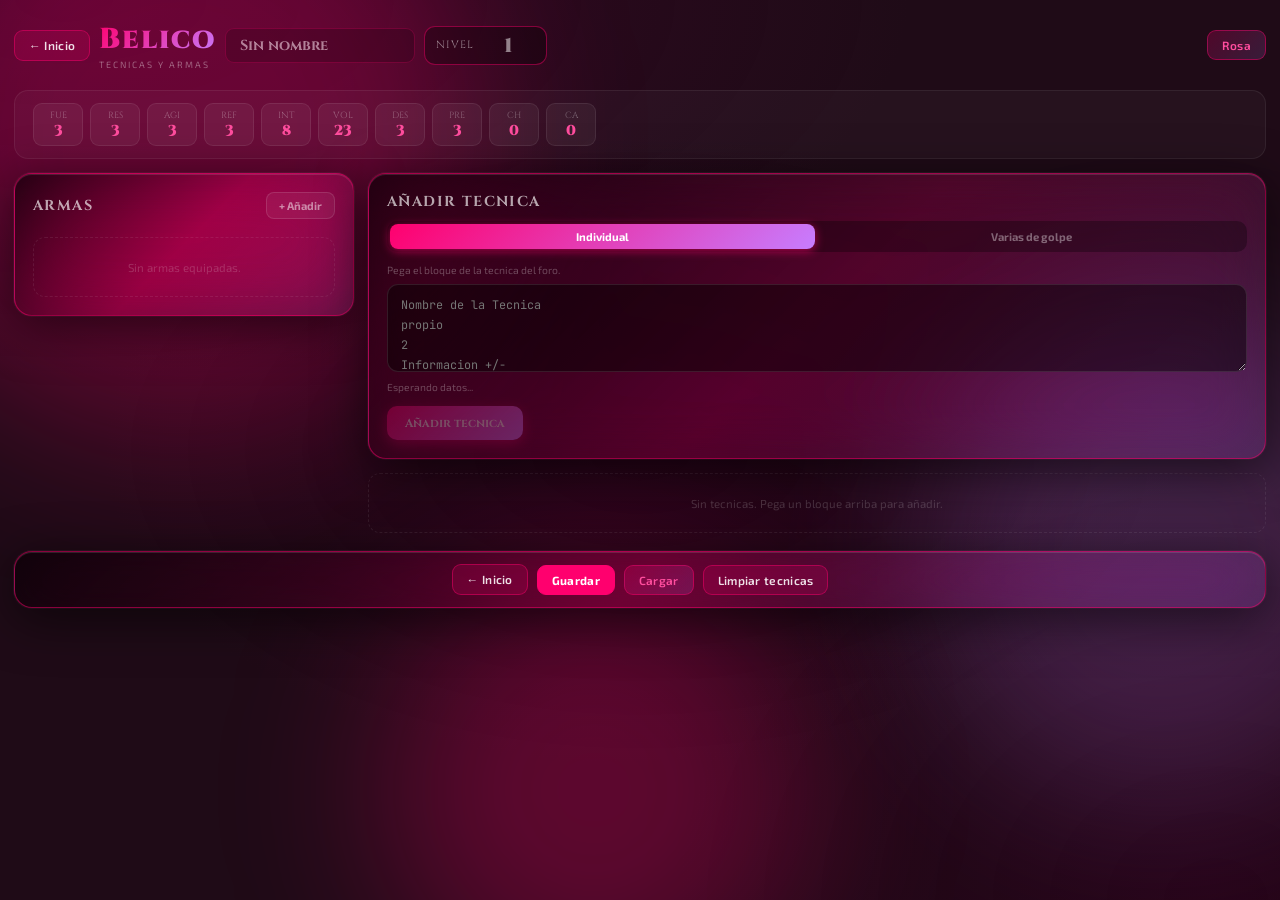
==== commit f0ed78fd: "Update belico.html" ====
--- a/belico.html
+++ b/belico.html
@@ -157,7 +157,7 @@
         <div class="bel-collapse" id="addWeaponForm">
           <div style="font-size:.65rem;color:rgba(255,255,255,.28);margin-bottom:8px;">Pega el bloque del arma del foro.</div>
           <textarea class="bel-paste" id="weaponPaste"
-            placeholder="Alabarda 1- Objetos belicos 1 Especificaciones +/- Requisitos: 30 FUE / 45 DES Resistencia: 500 Dano: 35 Escalado: 1 FUE / 0,2 DES ... Codigo: alabarda001"
+            placeholder="NombreArma 1- Categoria 1 Especificaciones +/- Requisitos: 30 FUE / 45 DES Resistencia: 500 Dano: 35 Escalado: 1 FUE / 0,2 DES Alcance: - Unidades de peso: 1 Berries: 5000 Descripcion: Descripcion del arma. Codigo: codigoarma001"
             oninput="onWeaponPaste(this.value)"></textarea>
           <div class="bel-status" id="weaponStatus">Esperando datos...</div>
           <div id="weaponPreview"></div>
@@ -180,7 +180,7 @@
         <div id="panel-single">
           <div style="font-size:.65rem;color:rgba(255,255,255,.28);margin-bottom:8px;">Pega el bloque de la tecnica del foro.</div>
           <textarea class="bel-paste" id="techPaste"
-            placeholder="Oni no Ikari&#10;propio&#10;2&#10;Informacion +/-&#10;Requisitos: Armas Contundentes 1 | 50 Destreza | 30 Fuerza&#10;Dano: Arma + 2xFuerza&#10;Coste: 86 de Energia.&#10;Efecto: Aumenta la destreza 5 puntos durante el ataque&#10;Enfriamiento: Un turno&#10;Descripcion...&#10;Codigo: oninoikari001"
+            placeholder="Nombre de la Tecnica&#10;propio&#10;2&#10;Informacion +/-&#10;Requisitos: Categoria de arma 1 | 50 Destreza | 30 Fuerza&#10;Dano: Arma + 2xFuerza&#10;Coste: 80 de Energia.&#10;Efecto: Aumenta la destreza 5 puntos durante el ataque&#10;Enfriamiento: Un turno&#10;Descripcion de la tecnica.&#10;Codigo: codigotecnica001"
             oninput="onTechPaste(this.value)"></textarea>
           <div class="bel-status" id="techStatus">Esperando datos...</div>
           <button class="bel-add-btn" id="addTechBtn" disabled onclick="addTechnique()">Añadir tecnica</button>
@@ -190,7 +190,7 @@
         <div id="panel-bulk" style="display:none;">
           <div style="font-size:.65rem;color:rgba(255,255,255,.28);margin-bottom:8px;">Pega varias tecnicas a la vez. Se detectan automaticamente separando por <strong style="color:rgba(255,255,255,.5)">Codigo:</strong></div>
           <textarea class="bel-paste multi" id="bulkPaste"
-            placeholder="Tecnica Uno&#10;propio&#10;2&#10;...&#10;Codigo: tec001&#10;&#10;Tecnica Dos&#10;propio&#10;3&#10;...&#10;Codigo: tec002"
+            placeholder="Nombre Tecnica Uno&#10;propio&#10;2&#10;Informacion +/-&#10;Requisitos: 30 Fuerza&#10;Dano: 50 + 2xFuerza&#10;Coste: 80 de Energia&#10;Enfriamiento: Un turno&#10;Descripcion.&#10;Codigo: tecnica001&#10;&#10;Nombre Tecnica Dos&#10;propio&#10;3&#10;Informacion +/-&#10;Requisitos: 50 Fuerza&#10;Dano: Arma + 3xFuerza&#10;Coste: 100 de Energia&#10;Enfriamiento: Dos turnos&#10;Descripcion.&#10;Codigo: tecnica002"
             oninput="onBulkPaste(this.value)"></textarea>
           <div class="bel-status" id="bulkStatus">Esperando datos...</div>
           <div id="bulkPreview" class="bel-bulk-preview"></div>
@@ -476,4 +476,4 @@
 });
 </script>
 </body>
-</html>+</html>
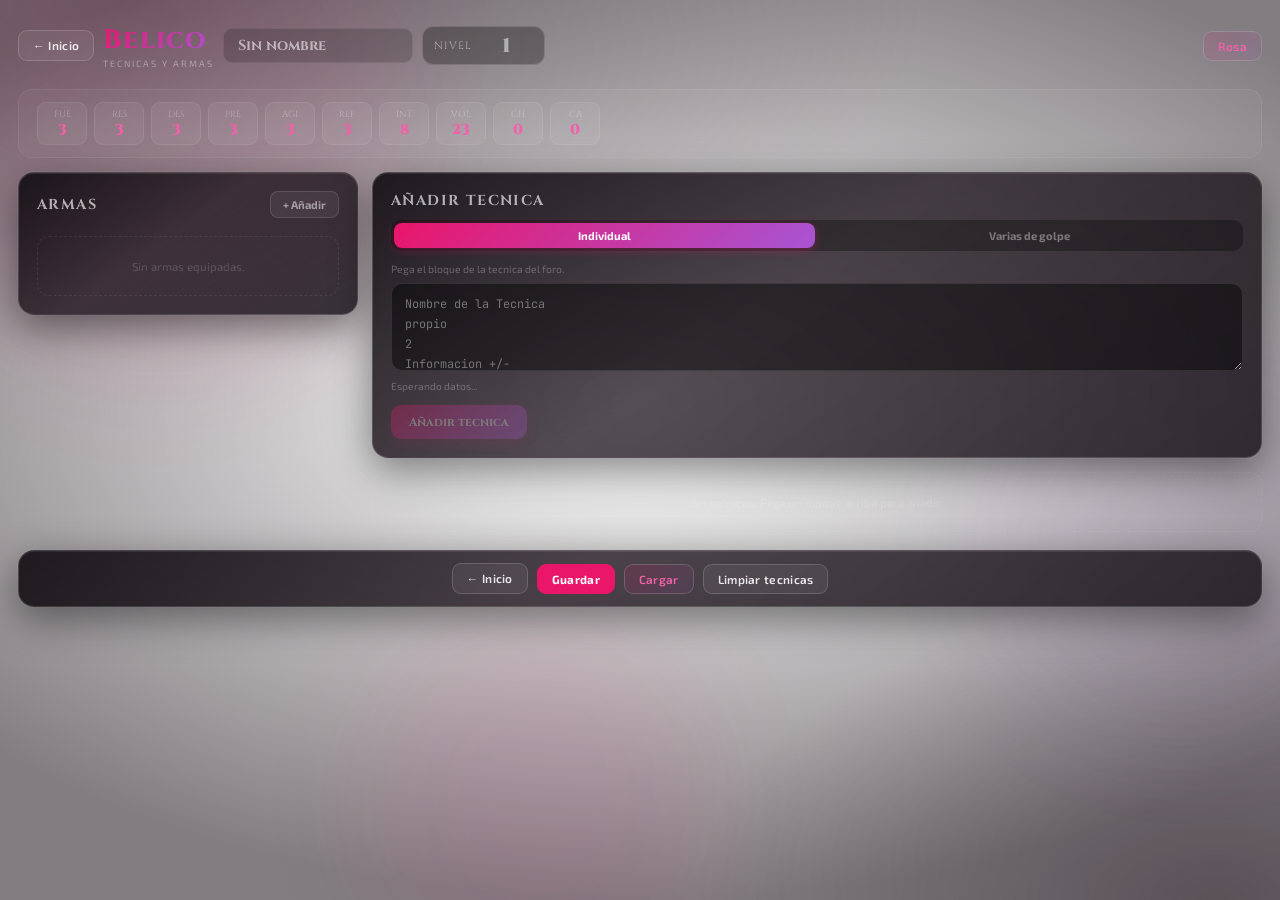
==== commit 8f494625: "Add files via upload" ====
--- a/belico.html
+++ b/belico.html
@@ -7,29 +7,29 @@
   <link href="https://fonts.googleapis.com/css2?family=Cinzel:wght@400;700;900&family=Exo+2:wght@300;400;600;700&family=JetBrains+Mono:wght@400;700&display=swap" rel="stylesheet">
   <link rel="stylesheet" href="op-styles.css">
   <style>
-    /* ── Stats strip ─────────────────────── */
+    
     .bel-strip{display:flex;flex-wrap:wrap;gap:7px;padding:12px 18px;margin-bottom:14px;background:rgba(255,255,255,.03);border:1px solid rgba(255,255,255,.07);border-radius:14px;}
     .bel-stat-chip{display:flex;flex-direction:column;align-items:center;padding:5px 11px;border-radius:9px;min-width:50px;background:rgba(255,255,255,.05);border:1px solid rgba(255,255,255,.08);}
     .bel-stat-key{font-family:'Cinzel',serif;font-size:.56rem;color:rgba(255,255,255,.32);}
     .bel-stat-val{font-family:'Cinzel',serif;font-size:.9rem;font-weight:900;color:var(--a3);}
 
-    /* ── Layout ──────────────────────────── */
+    
     .bel-grid{display:grid;grid-template-columns:340px 1fr;gap:14px;align-items:start;}
     @media(max-width:820px){.bel-grid{grid-template-columns:1fr;}}
 
-    /* ── Paste areas ─────────────────────── */
+    
     .bel-paste{width:100%;min-height:88px;resize:vertical;background:rgba(0,0,0,.45);border:1px solid rgba(255,255,255,.1);border-radius:11px;padding:10px 13px;font-family:'JetBrains Mono',monospace;font-size:.74rem;color:rgba(255,255,255,.8);line-height:1.7;outline:none;transition:border-color .2s,box-shadow .2s;}
     .bel-paste:focus{border-color:var(--a1);box-shadow:0 0 14px var(--glow);}
     .bel-paste.valid{border-color:#00e86e;box-shadow:0 0 10px rgba(0,232,110,.22);}
     .bel-paste.err{border-color:#ff6060;}
     .bel-paste.multi{min-height:160px;}
 
-    /* ── Status ──────────────────────────── */
+    
     .bel-status{font-size:.64rem;min-height:17px;margin-top:6px;color:rgba(255,255,255,.28);}
     .bel-status.ok{color:rgba(0,232,110,.85);}
     .bel-status.err{color:rgba(255,130,130,.9);}
 
-    /* ── Chips / badges ──────────────────── */
+    
     .bel-chip{padding:3px 9px;border-radius:7px;font-size:.62rem;font-weight:700;background:rgba(255,255,255,.07);border:1px solid rgba(255,255,255,.1);color:rgba(255,255,255,.5);font-family:'Exo 2',sans-serif;}
     .bel-chip.gold{background:rgba(255,215,0,.09);border-color:rgba(255,215,0,.22);color:#ffd700;}
     .bel-chip.green{background:rgba(0,232,110,.09);border-color:rgba(0,232,110,.25);color:#00e86e;}
@@ -41,7 +41,7 @@
     .bel-badge.err-reqs{background:rgba(255,80,80,.12);border-color:rgba(255,80,80,.3);color:#ff8080;}
     .bel-badge.warn{background:rgba(255,170,50,.1);border-color:rgba(255,170,50,.25);color:rgba(255,200,80,.9);}
 
-    /* ── Weapon items ────────────────────── */
+    
     .bel-weapon-item{padding:13px 15px;border-radius:12px;background:rgba(255,255,255,.035);border:1px solid rgba(255,255,255,.09);margin-bottom:8px;position:relative;}
     .bel-weapon-item.active{border-color:rgba(161,80,255,.3);}
     .bel-weapon-name{font-family:'Cinzel',serif;font-size:.88rem;font-weight:900;background:var(--grad);-webkit-background-clip:text;-webkit-text-fill-color:transparent;background-clip:text;}
@@ -49,7 +49,7 @@
     .bel-dmg-big{font-family:'Cinzel',serif;font-size:1.6rem;font-weight:900;color:var(--a3);line-height:1;margin-bottom:2px;}
     .bel-dmg-lbl{font-size:.57rem;color:rgba(255,255,255,.26);margin-bottom:7px;}
 
-    /* ── Technique cards ─────────────────── */
+    
     .bel-tech-card{padding:16px 18px;border-radius:14px;margin-bottom:10px;position:relative;}
     .bel-tech-name{font-family:'Cinzel',serif;font-size:.9rem;font-weight:900;color:var(--a3);margin-bottom:4px;}
     .bel-tech-dmg-row{display:flex;align-items:baseline;gap:10px;margin:10px 0 6px;}
@@ -57,6 +57,7 @@
     .bel-tech-dmg-val.partial{color:rgba(255,170,50,.85);}
     .bel-tech-formula{font-size:.65rem;color:rgba(255,255,255,.28);font-family:'JetBrains Mono',monospace;}
     .bel-del-btn{position:absolute;top:13px;right:13px;width:24px;height:24px;border-radius:50%;background:rgba(255,60,60,.1);border:1px solid rgba(255,60,60,.2);color:rgba(255,100,100,.6);cursor:pointer;font-size:.7rem;display:flex;align-items:center;justify-content:center;transition:all .18s;}
+    .bel-del-ico::after{content:'\00D7';font-size:1.05rem;line-height:1;font-weight:400;display:block;}
     .bel-del-btn:hover{background:rgba(255,60,60,.25);color:#ff8080;border-color:rgba(255,60,60,.5);}
     .bel-tech-fields{display:grid;grid-template-columns:1fr 1fr;gap:5px 14px;margin-top:8px;}
     .bel-field-lbl{color:rgba(255,255,255,.26);text-transform:uppercase;font-size:.54rem;letter-spacing:.4px;margin-bottom:2px;font-family:'Cinzel',serif;}
@@ -64,7 +65,7 @@
     .bel-desc{font-size:.64rem;color:rgba(255,255,255,.26);margin-top:8px;line-height:1.58;border-top:1px solid rgba(255,255,255,.05);padding-top:7px;}
     .bel-empty{padding:22px 18px;text-align:center;font-size:.72rem;color:rgba(255,255,255,.18);border:1px dashed rgba(255,255,255,.08);border-radius:12px;}
 
-    /* ── Damage breakdown ────────────────── */
+    
     .bel-bd{margin:4px 0 10px;padding:8px 12px;border-radius:9px;background:rgba(0,0,0,.25);border:1px solid rgba(255,255,255,.06);}
     .bel-bd-row{display:grid;grid-template-columns:1fr auto auto;gap:4px 12px;align-items:center;padding:2px 0;}
     .bel-bd-lbl{font-size:.64rem;color:rgba(255,255,255,.45);font-family:'Exo 2',sans-serif;}
@@ -78,7 +79,7 @@
     .bel-bd-total-lbl{font-family:'Cinzel',serif;font-size:.65rem;color:rgba(255,255,255,.35);font-weight:700;}
     .bel-bd-total-val{font-family:'Cinzel',serif;font-size:.8rem;font-weight:900;color:var(--a3);text-align:right;}
 
-    /* ── Weapon slot selectors ───────────── */
+    
     .bel-slot-group{display:flex;flex-direction:column;gap:5px;margin:8px 0;}
     .bel-slot-row{display:flex;align-items:center;gap:8px;}
     .bel-slot-lbl{font-family:'Cinzel',serif;font-size:.63rem;color:rgba(255,255,255,.38);min-width:54px;flex-shrink:0;}
@@ -86,7 +87,7 @@
     .bel-slot-sel:focus{border-color:var(--a1);}
     .bel-slot-sel option{background:#1a0a2e;}
 
-    /* ── Dual / Ambi toggles ─────────────── */
+    
     .bel-toggles{display:flex;gap:8px;flex-wrap:wrap;margin-bottom:8px;}
     .bel-toggle-pill{display:flex;align-items:center;gap:6px;padding:4px 11px;border-radius:20px;cursor:pointer;border:1px solid rgba(255,255,255,.1);background:rgba(255,255,255,.04);font-family:'Exo 2',sans-serif;font-size:.65rem;color:rgba(255,255,255,.4);transition:all .2s;user-select:none;}
     .bel-toggle-pill.on{background:rgba(161,80,255,.15);border-color:rgba(161,80,255,.35);color:var(--a1);}
@@ -94,7 +95,7 @@
     .bel-toggle-dot{width:6px;height:6px;border-radius:50%;background:currentColor;transition:all .2s;opacity:.6;}
     .bel-toggle-pill.on .bel-toggle-dot{opacity:1;}
 
-    /* ── Buttons ─────────────────────────── */
+    
     .bel-add-btn{padding:9px 18px;border-radius:10px;font-family:'Cinzel',serif;font-size:.74rem;font-weight:700;cursor:pointer;border:none;background:var(--grad);color:#fff;box-shadow:0 4px 14px var(--glow);transition:all .22s;margin-top:8px;}
     .bel-add-btn:disabled{opacity:.3;cursor:not-allowed;}
     .bel-add-btn:not(:disabled):hover{transform:translateY(-1px);box-shadow:0 6px 22px var(--glow);}
@@ -102,24 +103,29 @@
     .bel-sec-btn:hover{background:rgba(255,255,255,.1);color:#fff;}
     .bel-sec-btn.danger:hover{background:rgba(255,60,60,.15);color:#ff8080;border-color:rgba(255,60,60,.3);}
 
-    /* ── Collapsible form ────────────────── */
+    
     .bel-toggle-hdr{display:flex;align-items:center;justify-content:space-between;margin-bottom:8px;}
     .bel-collapse{overflow:hidden;transition:max-height .3s ease;max-height:0;}
     .bel-collapse.open{max-height:600px;}
 
-    /* ── Tab bar (single/bulk) ───────────── */
+    
     .bel-tabs{display:flex;gap:4px;margin-bottom:12px;padding:3px;background:rgba(0,0,0,.3);border-radius:10px;}
     .bel-tab{flex:1;padding:6px 10px;border-radius:8px;border:none;font-family:'Exo 2',sans-serif;font-size:.7rem;font-weight:700;cursor:pointer;color:rgba(255,255,255,.38);background:transparent;transition:all .2s;}
     .bel-tab.on{background:var(--grad);color:#fff;box-shadow:0 2px 10px var(--glow);}
     .bel-tab:not(.on):hover{color:rgba(255,255,255,.7);}
 
-    /* ── Bulk preview ────────────────────── */
+    
     .bel-bulk-preview{margin-top:10px;display:flex;flex-direction:column;gap:6px;}
     .bel-bulk-row{display:flex;align-items:center;justify-content:space-between;padding:6px 11px;border-radius:8px;background:rgba(255,255,255,.04);border:1px solid rgba(255,255,255,.07);font-size:.68rem;}
     .bel-bulk-row.ok{border-color:rgba(0,232,110,.2);}
     .bel-bulk-row.err{border-color:rgba(255,80,80,.2);}
     .bel-bulk-name{color:rgba(255,255,255,.75);font-family:'Cinzel',serif;}
     .bel-bulk-meta{color:rgba(255,255,255,.3);}
+    @media(max-width:520px){
+      .bel-strip{padding:10px 12px;gap:5px;}
+      .bel-stat-chip{min-width:44px;padding:4px 8px;}
+      .bel-grid{gap:10px;}
+    }
   </style>
 </head>
 <body>
@@ -147,7 +153,7 @@
 
   <div class="bel-grid">
 
-    <!-- ── Columna izquierda: Armas ─────── -->
+    
     <div>
       <div class="glass" style="padding:18px;">
         <div class="bel-toggle-hdr">
@@ -166,17 +172,17 @@
       </div>
     </div>
 
-    <!-- ── Columna derecha: Técnicas ────── -->
+    
     <div>
       <div class="glass" style="padding:18px;margin-bottom:14px;">
         <h2 style="margin-bottom:10px;">Añadir tecnica</h2>
-        <!-- Tabs: individual / bulk -->
+        
         <div class="bel-tabs">
           <button class="bel-tab on" id="tab-single" onclick="setTechTab('single')">Individual</button>
           <button class="bel-tab"    id="tab-bulk"   onclick="setTechTab('bulk')">Varias de golpe</button>
         </div>
 
-        <!-- Single -->
+        
         <div id="panel-single">
           <div style="font-size:.65rem;color:rgba(255,255,255,.28);margin-bottom:8px;">Pega el bloque de la tecnica del foro.</div>
           <textarea class="bel-paste" id="techPaste"
@@ -186,7 +192,7 @@
           <button class="bel-add-btn" id="addTechBtn" disabled onclick="addTechnique()">Añadir tecnica</button>
         </div>
 
-        <!-- Bulk -->
+        
         <div id="panel-bulk" style="display:none;">
           <div style="font-size:.65rem;color:rgba(255,255,255,.28);margin-bottom:8px;">Pega varias tecnicas a la vez. Se detectan automaticamente separando por <strong style="color:rgba(255,255,255,.5)">Codigo:</strong></div>
           <textarea class="bel-paste multi" id="bulkPaste"
@@ -213,7 +219,6 @@
 <script>
 let _wParsed=null, _tParsed=null, _bulkParsed=[], _addWeaponOpen=false, _techTab='single';
 
-/* ── RENDER ALL ──────────────────────────────────────── */
 function renderAll() {
   document.getElementById('charName').value   = S.name;
   document.getElementById('levelInput').value = S.level;
@@ -225,7 +230,6 @@
   el.innerHTML=ALL.map(s=>`<div class="bel-stat-chip"><div class="bel-stat-key">${s}</div><div class="bel-stat-val">${effStat(s)}</div></div>`).join('');
 }
 
-/* ── TABS ────────────────────────────────────────────── */
 function setTechTab(t) {
   _techTab=t;
   document.getElementById('tab-single').classList.toggle('on',t==='single');
@@ -234,11 +238,10 @@
   document.getElementById('panel-bulk').style.display=t==='bulk'?'block':'none';
 }
 
-/* ── WEAPON ──────────────────────────────────────────── */
 function toggleAddWeapon() {
   _addWeaponOpen=!_addWeaponOpen;
   document.getElementById('addWeaponForm').classList.toggle('open',_addWeaponOpen);
-  document.getElementById('addWeaponToggleBtn').textContent=_addWeaponOpen?'✕ Cerrar':'+ Añadir';
+  document.getElementById('addWeaponToggleBtn').textContent=_addWeaponOpen?'Cerrar':'+ Añadir';
   if(_addWeaponOpen) setTimeout(()=>document.getElementById('weaponPaste')?.focus(),80);
 }
 
@@ -290,7 +293,7 @@
     const bd=calcWeaponDmgBreakdown(w);
     const scalParts=Object.entries(w.scaling||{}).map(([s,m])=>`${m}×${s}`).join('+');
     return `<div class="bel-weapon-item active">
-      <button class="bel-del-btn" onclick="removeWeapon(${i})" title="Quitar">✕</button>
+      <button type="button" class="bel-del-btn bel-del-ico" onclick="removeWeapon(${i})" title="Quitar" aria-label="Quitar"></button>
       <div class="bel-weapon-name">${w.name}</div>
       <div class="bel-weapon-cat">${w.category||''}${w.wLevel?' · Nv'+w.wLevel:''} · ${w.code}</div>
       <div class="bel-dmg-big">${bd.total}</div><div class="bel-dmg-lbl">Daño con tus stats actuales</div>
@@ -300,7 +303,6 @@
   }).join('');
 }
 
-/* ── SINGLE TECHNIQUE ────────────────────────────────── */
 function onTechPaste(raw) {
   const ta=document.getElementById('techPaste'),st=document.getElementById('techStatus'),btn=document.getElementById('addTechBtn');
   if(!raw.trim()){ta.className='bel-paste';_tParsed=null;st.className='bel-status';st.textContent='Esperando datos...';btn.disabled=true;return;}
@@ -330,7 +332,6 @@
   renderTechList(); toast(`"${t.name}" añadida`);
 }
 
-/* ── BULK TECHNIQUES ─────────────────────────────────── */
 function onBulkPaste(raw) {
   const st=document.getElementById('bulkStatus'),btn=document.getElementById('addBulkBtn'),pv=document.getElementById('bulkPreview');
   if(!raw.trim()){st.className='bel-status';st.textContent='Esperando datos...';btn.disabled=true;pv.innerHTML='';_bulkParsed=[];return;}
@@ -360,7 +361,6 @@
   toast(`${added} tecnica${added!==1?'s':''} añadida${added!==1?'s':''}`);
 }
 
-/* ── TECHNIQUE HELPERS ───────────────────────────────── */
 function deleteTechnique(idx){S.belico.techniques.splice(idx,1);saveState();renderTechList();}
 function clearAllTechs(){if(!S.belico.techniques.length)return;if(!confirm('Eliminar todas las tecnicas?'))return;S.belico.techniques=[];saveState();renderTechList();toast('Tecnicas borradas');}
 
@@ -371,17 +371,11 @@
   saveState(); renderTechList();
 }
 
-function toggleTechDual(idx) {
-  S.belico.techniques[idx].isDual=!S.belico.techniques[idx].isDual;
-  if(!S.belico.techniques[idx].isDual) S.belico.techniques[idx].hasAmbi=false;
-  saveState(); renderTechList();
-}
 function toggleTechAmbi(idx) {
   S.belico.techniques[idx].hasAmbi=!S.belico.techniques[idx].hasAmbi;
   saveState(); renderTechList();
 }
 
-/* ── RENDER BREAKDOWN HTML ───────────────────────────── */
 function renderBreakdown(bd) {
   const rows=bd.parts.map(p=>{
     if(p.missing) return `<div class="bel-bd-row"><span class="bel-bd-lbl missing">${p.label} — sin asignar</span><span class="bel-bd-val missing">0</span><span class="bel-bd-detail"></span></div>`;
@@ -392,7 +386,6 @@
   return `<div class="bel-bd">${rows}<hr class="bel-bd-sep"><div class="bel-bd-total"><span class="bel-bd-total-lbl">Total</span><span class="bel-bd-total-val">${bd.total}</span></div></div>`;
 }
 
-/* ── RENDER TECHNIQUE LIST ───────────────────────────── */
 function renderTechList() {
   const techs=S.belico?.techniques||[], weapons=S.belico?.weapons||[], list=document.getElementById('techList');
   if(!techs.length){list.innerHTML='<div class="bel-empty">Sin tecnicas. Pega un bloque arriba para añadir.</div>';return;}
@@ -402,34 +395,35 @@
     const bd     = calcTechniqueDmgBreakdown(tech, weapons);
     const isPartial = bd.missing.length>0;
 
-    // Weapon slot selectors
     const selectors=slots.map(slot=>{
       const _raw=(tech.weaponSlots||{})[slot]; const curIdx=(_raw!==undefined&&_raw!==null)?Number(_raw):'';
       const opts=weapons.map((w,wi)=>`<option value="${wi}"${Number(wi)===Number(curIdx)&&curIdx!==''?' selected':''}>${w.name}</option>`).join('');
       return `<div class="bel-slot-row"><span class="bel-slot-lbl">${slot}</span><select class="bel-slot-sel" onchange="setWeaponSlot(${i},'${slot}',this.value)"><option value="">— Sin asignar —</option>${opts}</select></div>`;
     }).join('');
 
-    // Dual/Ambi toggles — show dual if has weapon slots OR already flagged
-    const showDual=slots.length>=1;
-    const dualToggle=showDual?`<div class="bel-toggle-pill${tech.isDual?' on':''}" onclick="toggleTechDual(${i})"><div class="bel-toggle-dot"></div>Doble arma (sin Ambi)</div>`:'';
-    const ambiToggle=tech.isDual?`<div class="bel-toggle-pill${tech.hasAmbi?' on ambi':''}" onclick="toggleTechAmbi(${i})"><div class="bel-toggle-dot"></div>Ambidiestro</div>`:'';
-
-    // Reqs
-    const reqs=checkReqs(tech.reqStr);
-    const allMet=reqs.every(r=>r.met!==false);
-    const reqChips=reqs.map(r=>{const cls=r.met===null?'':r.met?' green':' red';return `<span class="bel-chip${cls}">${r.text}${r.met===false?' ('+r.have+'/'+r.need+')':''}</span>`;}).join('');
+    const showDual=slots.length>=2;
+    const ambiToggle=showDual?`<div class="bel-toggle-pill${tech.hasAmbi?' on ambi':''}" onclick="toggleTechAmbi(${i})"><div class="bel-toggle-dot"></div>Ambidiestro (anula mitad en armas)</div>`:'';
+
+    const reqs=checkReqs(tech.reqStr||'');
+    const parsedReqs=reqs.filter(r=>r.parsed);
+    const allMet=parsedReqs.length===0||parsedReqs.every(r=>r.met);
+    const reqChips=reqs.map(r=>{
+      const cls=!r.parsed?'':r.met?' green':' red';
+      const extra=r.parsed&&r.met===false?' ('+r.have+'/'+r.need+')':'';
+      return `<span class="bel-chip${cls}">${r.text}${extra}</span>`;
+    }).join('');
 
     const typeClass=(tech.tType||'').replace(/\s+.*$/,'').replace(/[^a-z]/g,'');
 
     const buffNote=bd.buffs?.length
       ?`<span class="bel-badge warn">Buffs: ${bd.buffs.map(b=>'+'+b.bonus+' '+b.stat).join(', ')}</span>`:'';
     const dualNote=bd.dualPenalty
-      ?`<span class="bel-badge warn">÷2 FUE/DES por arma (sin Ambi)</span>`:'';
+      ?`<span class="bel-badge warn">Escalado del arma a la mitad (sin ambidiestro)</span>`:'';
     const missingNote=isPartial
       ?`<span class="bel-badge warn">Asigna ${bd.missing.join(', ')}</span>`:'';
 
     return `<div class="bel-tech-card glass">
-      <button class="bel-del-btn" onclick="deleteTechnique(${i})" title="Eliminar">✕</button>
+      <button type="button" class="bel-del-btn bel-del-ico" onclick="deleteTechnique(${i})" title="Eliminar" aria-label="Eliminar"></button>
       <div class="bel-tech-name">${tech.name}</div>
       <div class="bel-badges" style="margin-bottom:8px;">
         <span class="bel-badge ${typeClass}">${tech.tType||'—'}</span>
@@ -439,7 +433,7 @@
       </div>
 
       ${slots.length?`<div class="bel-slot-group">${selectors}</div>`:''}
-      ${showDual?`<div class="bel-toggles">${dualToggle}${ambiToggle}</div>`:''}
+      ${showDual?`<div class="bel-toggles">${ambiToggle}</div>`:''}
 
       <div class="bel-tech-dmg-row">
         <div class="bel-tech-dmg-val${isPartial?' partial':''}">${bd.total}</div>
@@ -458,7 +452,6 @@
   }).join('');
 }
 
-/* ── BOOT ────────────────────────────────────────────── */
 function loadChr(){const d=loadFromStorage();if(!d){toast('Sin guardado encontrado');return;}Object.assign(S,d);applyTheme();renderAll();toast('Cargado');}
 
 bootEngine(()=>{
@@ -467,8 +460,10 @@
   if(!S.belico.techniques) S.belico.techniques=[];
   S.belico.techniques.forEach(t=>{
     if(!t.weaponSlots) t.weaponSlots={};
-    if(t.isDual===undefined)  t.isDual=false;
     if(t.hasAmbi===undefined) t.hasAmbi=false;
+    const wc=detectWeaponSlots(t.dmgFormula||'').length;
+    if(wc<2) t.hasAmbi=false;
+    t.isDual=wc>=2;
   });
   document.getElementById('charName').addEventListener('input',function(){S.name=this.value;});
   renderAll();
--- a/op-styles.css
+++ b/op-styles.css
@@ -1,52 +1,45 @@
-/* ═══════════════════════════════════════════════════════════════
-   ONE PIECE RPG — SHARED STYLES  v5.0  (FINAL)
-═══════════════════════════════════════════════════════════════ */
-
-/* ── THEMES ─────────────────────────────────────────────────── */
 :root[data-theme="pink"]{
-  --a1:#ff006e;--a2:#c77dff;--a3:#ff4d9e;
-  --glow:rgba(255,0,110,.6);
-  --bg1:rgba(22,2,14,.96);--bg2:rgba(38,3,24,.94);--bg3:rgba(55,5,36,.90);
-  --orb1:rgba(255,0,110,.28);--orb2:rgba(199,125,255,.20);
-  --grad:linear-gradient(135deg,#ff006e,#c77dff);
-  --gsoft:linear-gradient(135deg,rgba(255,0,110,.22),rgba(199,125,255,.15));
-  --tb:rgba(255,0,110,.16);--tbo:rgba(255,0,110,.45);
-  --glass-bg:linear-gradient(135deg,rgba(10,0,6,.72) 0%,rgba(255,0,110,.18) 50%,rgba(199,125,255,.12) 100%);
-  --glass-border:rgba(255,0,110,.50);
-  --panel-bg:rgba(255,0,110,.10);
-  --overlay:rgba(38,2,20,.90);
+  --a1:#e9166a;--a2:#b06ee6;--a3:#f062a8;
+  --glow:rgba(233,22,106,.32);
+  --bg1:rgba(14,6,12,.52);--bg2:rgba(26,10,20,.38);--bg3:rgba(38,14,28,.32);
+  --orb1:rgba(233,22,106,.14);--orb2:rgba(176,110,230,.12);
+  --grad:linear-gradient(135deg,#e9166a,#a855d4);
+  --gsoft:linear-gradient(135deg,rgba(233,22,106,.14),rgba(168,85,212,.1));
+  --tb:rgba(255,255,255,.06);--tbo:rgba(255,255,255,.16);
+  --glass-bg:linear-gradient(145deg,rgba(12,8,14,.88) 0%,rgba(20,10,18,.72) 45%,rgba(14,8,16,.78) 100%);
+  --glass-border:rgba(255,255,255,.14);
+  --panel-bg:rgba(255,255,255,.04);
+  --overlay:rgba(10,6,12,.82);
 }
 :root[data-theme="blue"]{
-  --a1:#00b4d8;--a2:#4cc9f0;--a3:#7bf1ff;
-  --glow:rgba(0,180,216,.6);
-  --bg1:rgba(2,12,24,.96);--bg2:rgba(3,18,38,.94);--bg3:rgba(4,26,56,.90);
-  --orb1:rgba(0,180,216,.26);--orb2:rgba(76,201,240,.18);
-  --grad:linear-gradient(135deg,#00b4d8,#4cc9f0);
-  --gsoft:linear-gradient(135deg,rgba(0,180,216,.22),rgba(76,201,240,.15));
-  --tb:rgba(0,180,216,.16);--tbo:rgba(0,180,216,.45);
-  --glass-bg:linear-gradient(135deg,rgba(0,6,14,.72) 0%,rgba(0,180,216,.18) 50%,rgba(76,201,240,.12) 100%);
-  --glass-border:rgba(0,180,216,.50);
-  --panel-bg:rgba(0,180,216,.10);
-  --overlay:rgba(2,12,28,.90);
-}
-
-/* ── RESET ──────────────────────────────────────────────────── */
+  --a1:#0ea5c4;--a2:#38bdf8;--a3:#7dd3fc;
+  --glow:rgba(14,165,196,.32);
+  --bg1:rgba(4,14,24,.52);--bg2:rgba(6,20,34,.38);--bg3:rgba(8,28,44,.32);
+  --orb1:rgba(14,165,196,.14);--orb2:rgba(56,189,248,.12);
+  --grad:linear-gradient(135deg,#0ea5c4,#38bdf8);
+  --gsoft:linear-gradient(135deg,rgba(14,165,196,.14),rgba(56,189,248,.1));
+  --tb:rgba(255,255,255,.06);--tbo:rgba(255,255,255,.16);
+  --glass-bg:linear-gradient(145deg,rgba(4,10,18,.88) 0%,rgba(6,14,24,.72) 45%,rgba(4,12,20,.78) 100%);
+  --glass-border:rgba(255,255,255,.14);
+  --panel-bg:rgba(255,255,255,.04);
+  --overlay:rgba(4,10,18,.82);
+}
+
 *,*::before,*::after{margin:0;padding:0;box-sizing:border-box}
 html{scroll-behavior:smooth}
 
-/* ── BACKGROUND ─────────────────────────────────────────────── */
 body::before{
   content:'';position:fixed;inset:0;z-index:-2;
   background:url('https://nakamanomi.com/images/op/background/background.png') center/cover no-repeat;
-  opacity:0.22;
+  opacity:0.52;
 }
 body::after{
   content:'';position:fixed;inset:0;z-index:-1;
+  pointer-events:none;
   background:
-    radial-gradient(ellipse 110% 70% at 5%  0%,   var(--bg3) 0%, transparent 60%),
-    radial-gradient(ellipse 70%  80% at 95% 100%,  var(--bg2) 0%, transparent 60%),
-    radial-gradient(ellipse 60%  50% at 50% 50%,   var(--bg2) 0%, transparent 70%),
-    var(--bg1);
+    radial-gradient(ellipse 120% 75% at 10% 0%, var(--bg3) 0%, transparent 52%),
+    radial-gradient(ellipse 85% 70% at 95% 100%, var(--bg2) 0%, transparent 48%),
+    radial-gradient(ellipse 70% 55% at 50% 45%, transparent 0%, var(--bg1) 100%);
 }
 body{
   background:transparent;
@@ -60,54 +53,48 @@
 ::-webkit-scrollbar-thumb{background:var(--a1);border-radius:3px}
 ::-webkit-scrollbar-track{background:rgba(0,0,0,.25)}
 
-/* ── BG ORBS ────────────────────────────────────────────────── */
-.bg-orbs{position:fixed;inset:0;pointer-events:none;z-index:0;overflow:hidden}
-.orb{position:absolute;border-radius:50%;filter:blur(80px);animation:forb 22s ease-in-out infinite}
-.o1{width:600px;height:600px;background:var(--orb1);top:-160px;left:-120px;animation-duration:24s}
-.o2{width:480px;height:480px;background:var(--orb2);top:35%;right:-120px;animation-duration:28s;animation-delay:-9s}
-.o3{width:420px;height:420px;background:var(--orb1);bottom:-100px;left:30%;animation-duration:26s;animation-delay:-5s}
+.bg-orbs{position:fixed;inset:0;pointer-events:none;z-index:0;overflow:hidden;opacity:.55}
+.orb{position:absolute;border-radius:50%;filter:blur(56px);animation:forb 22s ease-in-out infinite}
+.o1{width:520px;height:520px;background:var(--orb1);top:-140px;left:-100px;animation-duration:24s}
+.o2{width:400px;height:400px;background:var(--orb2);top:38%;right:-100px;animation-duration:28s;animation-delay:-9s}
+.o3{width:360px;height:360px;background:var(--orb1);bottom:-80px;left:28%;animation-duration:26s;animation-delay:-5s}
 @keyframes forb{
   0%,100%{transform:translate(0,0)}
   33%{transform:translate(30px,-42px) scale(1.06)}
   66%{transform:translate(-20px,25px) scale(.95)}
 }
 
-/* ── GLASS ──────────────────────────────────────────────────── */
 .glass{
   background:var(--glass-bg);
-  backdrop-filter:blur(28px) saturate(1.6);
-  -webkit-backdrop-filter:blur(28px) saturate(1.6);
-  border:1px solid var(--glass-border);
-  border-radius:18px;
+  backdrop-filter:blur(20px) saturate(1.15);
+  -webkit-backdrop-filter:blur(20px) saturate(1.15);
+  border:1px solid var(--glass-border);
+  border-radius:16px;
   box-shadow:
-    0 10px 50px rgba(0,0,0,.60),
-    0 0 0 1px rgba(255,255,255,.06),
-    inset 0 1px 0 rgba(255,255,255,.12);
-}
-
-/* ── TYPOGRAPHY ─────────────────────────────────────────────── */
-h1{font-family:'Cinzel',serif;font-size:clamp(1.2rem,2.3vw,1.8rem);font-weight:900;letter-spacing:2px}
+    0 12px 40px rgba(0,0,0,.45),
+    0 0 0 1px rgba(255,255,255,.05),
+    inset 0 1px 0 rgba(255,255,255,.08);
+}
+
+h1{font-family:'Cinzel',serif;font-size:clamp(1.15rem,2.1vw,1.65rem);font-weight:800;letter-spacing:1.2px}
 h2{font-family:'Cinzel',serif;font-size:clamp(.76rem,1.2vw,.9rem);font-weight:700;letter-spacing:1.4px;text-transform:uppercase;color:rgba(255,255,255,.65);margin-bottom:12px}
 h3{font-family:'Cinzel',serif;font-size:.71rem;font-weight:600;letter-spacing:1px;text-transform:uppercase;color:rgba(255,255,255,.45);margin:12px 0 7px}
 .grad-text{background:var(--grad);-webkit-background-clip:text;-webkit-text-fill-color:transparent;background-clip:text}
 
-/* ── LAYOUT ─────────────────────────────────────────────────── */
-#app{position:relative;z-index:1;max-width:1440px;margin:0 auto;padding:20px 14px 52px}
-
-/* ── HEADER ─────────────────────────────────────────────────── */
+#app{position:relative;z-index:1;max-width:min(1440px,100%);margin:0 auto;padding:clamp(14px,2.8vw,22px) clamp(10px,2.4vw,18px) clamp(40px,6vw,52px);width:100%}
+
 .hdr{display:flex;align-items:center;justify-content:space-between;flex-wrap:wrap;gap:12px;margin-bottom:20px}
 .hl,.hr{display:flex;align-items:center;gap:9px;flex-wrap:wrap}
 .logo{display:flex;align-items:center;gap:10px}
 .logo-sub{font-size:.57rem;color:rgba(255,255,255,.38);letter-spacing:2px;text-transform:uppercase}
 
-/* ── INPUTS ─────────────────────────────────────────────────── */
 #charName{
   background:rgba(0,0,0,.35);
   border:1px solid var(--tbo);border-radius:9px;
   padding:7px 14px;font-family:'Cinzel',serif;font-size:.9rem;font-weight:700;color:#fff;
   outline:none;width:190px;transition:all .3s;
 }
-#charName:focus{border-color:var(--a1);box-shadow:0 0 16px var(--glow)}
+#charName:focus{border-color:var(--a1);box-shadow:0 0 12px var(--glow)}
 #charName::placeholder{color:rgba(255,255,255,.28)}
 
 .lvl-ctrl{
@@ -134,7 +121,6 @@
 #raceSelect:focus{border-color:var(--a1);box-shadow:0 0 14px var(--glow)}
 #raceSelect option{background:#0d0114;color:#fff}
 
-/* ── BUTTONS ────────────────────────────────────────────────── */
 .btn{
   display:inline-flex;align-items:center;gap:5px;padding:7px 14px;
   border-radius:9px;border:1px solid var(--tbo);
@@ -142,29 +128,26 @@
   font-family:'Exo 2',sans-serif;font-size:.74rem;font-weight:600;
   cursor:pointer;transition:all .22s;white-space:nowrap;letter-spacing:.3px;text-decoration:none;
 }
-.btn:hover{background:rgba(255,255,255,.13);color:#fff;transform:translateY(-1px);box-shadow:0 4px 16px var(--glow)}
+.btn:hover{background:rgba(255,255,255,.1);color:#fff;transform:translateY(-1px);box-shadow:0 6px 20px rgba(0,0,0,.35)}
 .btn-acc{background:var(--gsoft);border-color:var(--tbo);color:var(--a3)}
 .btn-acc:hover{box-shadow:0 4px 20px var(--glow)}
 .btn-glow{background:var(--a1);border-color:var(--a1);color:#fff;font-weight:700}
-.btn-glow:hover{box-shadow:0 4px 26px var(--glow);transform:translateY(-2px)}
+.btn-glow:hover{box-shadow:0 6px 22px rgba(0,0,0,.4);transform:translateY(-1px)}
 .btn-d:hover{background:rgba(255,80,80,.14);color:#ff6b6b;border-color:rgba(255,80,80,.35)}
 .btn-disabled{opacity:.35;pointer-events:none;cursor:not-allowed}
 
-/* ── MODE PILLS ─────────────────────────────────────────────── */
 .tpill{
   display:flex;
   background:rgba(0,0,0,.30);
   border:1px solid var(--tbo);border-radius:28px;padding:3px;gap:2px
 }
 .topt{padding:5px 12px;border-radius:22px;font-size:.72rem;font-weight:600;cursor:pointer;transition:all .22s;color:rgba(255,255,255,.52);letter-spacing:.3px;border:none;background:transparent}
-.topt.on{background:var(--grad);color:#fff;box-shadow:0 2px 14px var(--glow)}
+.topt.on{background:var(--grad);color:#fff;box-shadow:0 2px 12px rgba(0,0,0,.35)}
 .topt:disabled{opacity:.4;cursor:not-allowed}
 
-/* ── EDIT MODE TOGGLE ───────────────────────────────────────── */
 .edit-mode-bar{display:flex;align-items:center;gap:12px;flex-wrap:wrap;margin-bottom:18px}
 .edit-mode-label{font-size:.65rem;color:rgba(255,255,255,.45);font-family:'Cinzel',serif;text-transform:uppercase;letter-spacing:1px}
 
-/* ── CHARACTER SELECTOR BUTTON ──────────────────────────────── */
 .char-btn{
   display:inline-flex;align-items:center;gap:8px;padding:7px 16px;
   border-radius:9px;border:1px solid var(--tbo);background:var(--tb);
@@ -175,7 +158,6 @@
 .char-btn-name{font-family:'Cinzel',serif;font-size:.82rem;font-weight:900;color:#fff}
 .char-btn-label{font-size:.62rem;color:rgba(255,255,255,.45);text-transform:uppercase;letter-spacing:.5px}
 
-/* ── CHARACTER INFO STRIP ───────────────────────────────────── */
 .char-strip{
   display:flex;align-items:center;gap:14px;flex-wrap:wrap;
   padding:10px 16px;border-radius:12px;margin-bottom:18px;
@@ -184,9 +166,8 @@
 .char-strip-item{font-size:.72rem;color:rgba(255,255,255,.52)}
 .char-strip-item strong{font-family:'Cinzel',serif;color:var(--a3);font-size:.8rem}
 
-/* ── NAV CARDS ──────────────────────────────────────────────── */
-.nav-cards{display:grid;grid-template-columns:1fr 1fr;gap:18px;margin-bottom:22px}
-@media(max-width:600px){.nav-cards{grid-template-columns:1fr}}
+.nav-cards{display:grid;grid-template-columns:repeat(2,minmax(0,1fr));gap:clamp(12px,2.5vw,20px);margin-bottom:clamp(16px,3vw,22px)}
+@media(max-width:720px){.nav-cards{grid-template-columns:1fr}}
 
 .nav-card{
   display:flex;flex-direction:column;align-items:flex-start;
@@ -199,16 +180,15 @@
   -webkit-backdrop-filter:blur(22px);
 }
 .nav-card:hover{
-  transform:translateY(-5px);
-  border-color:var(--a1);
-  box-shadow:0 20px 55px var(--glow);
+  transform:translateY(-3px);
+  border-color:rgba(255,255,255,.22);
+  box-shadow:0 16px 40px rgba(0,0,0,.45);
 }
 .nav-card.disabled{opacity:.35;pointer-events:none;cursor:not-allowed;transform:none}
 .nav-card-title{font-family:'Cinzel',serif;font-size:1.05rem;font-weight:900;background:var(--grad);-webkit-background-clip:text;-webkit-text-fill-color:transparent;background-clip:text}
 .nav-card-sub{font-size:.71rem;color:rgba(255,255,255,.55);line-height:1.55;max-width:260px}
 .nav-card-badge{padding:3px 10px;border-radius:18px;font-size:.63rem;font-weight:700;background:var(--tb);border:1px solid var(--tbo);color:var(--a3)}
 
-/* ── PROXIMAMENTE ───────────────────────────────────────────── */
 .prox-card{
   display:flex;flex-direction:column;align-items:center;justify-content:center;
   gap:10px;padding:52px 24px;text-align:center;
@@ -218,7 +198,6 @@
 .prox-title{font-family:'Cinzel',serif;font-size:1rem;font-weight:700;color:rgba(255,255,255,.55)}
 .prox-sub{font-size:.72rem;color:rgba(255,255,255,.32);line-height:1.55}
 
-/* ── MODAL ──────────────────────────────────────────────────── */
 .modal-overlay{
   position:fixed;inset:0;z-index:1000;
   background:rgba(0,0,0,.75);backdrop-filter:blur(8px);
@@ -250,7 +229,6 @@
 .form-lvl-val{background:transparent;border:none;color:#fff;font-family:'Cinzel',serif;font-size:1.2rem;font-weight:900;width:52px;text-align:center;outline:none;border-bottom:1px solid var(--tbo);}
 .form-lvl-val::-webkit-inner-spin-button{-webkit-appearance:none}
 
-/* ── LEVEL PANEL ────────────────────────────────────────────── */
 #lvPanel{display:none;margin-bottom:18px;animation:sdown .28s ease}
 #lvPanel.vis{display:block}
 @keyframes sdown{from{opacity:0;transform:translateY(-6px)}to{opacity:1;transform:translateY(0)}}
@@ -310,11 +288,9 @@
 .lsi-l{font-size:.58rem;color:rgba(255,255,255,.38);text-transform:uppercase;letter-spacing:.3px}
 .lsi-v{font-family:'Cinzel',serif;font-size:.88rem;font-weight:700;color:var(--a3);margin-top:2px}
 
-/* ── MAIN GRID ──────────────────────────────────────────────── */
 .mgrid{display:grid;grid-template-columns:1fr 354px;gap:18px;align-items:start}
 @media(max-width:1120px){.mgrid{grid-template-columns:1fr}}
 
-/* ── ATTRS PANEL ────────────────────────────────────────────── */
 .ap{
   padding:18px;
   background:var(--glass-bg);
@@ -339,8 +315,7 @@
 }
 .cap-info strong{color:var(--a3);font-family:'Cinzel',serif}
 
-/* ── STAT ROW ───────────────────────────────────────────────── */
-.stat-row{display:grid;grid-template-columns:108px 1fr 56px 80px;align-items:center;gap:9px;padding:9px 4px;border-bottom:1px solid rgba(255,255,255,.06);}
+.stat-row{display:grid;grid-template-columns:minmax(88px,108px) 1fr minmax(48px,56px) minmax(68px,80px);align-items:center;gap:clamp(6px,1.2vw,9px);padding:9px 4px;border-bottom:1px solid rgba(255,255,255,.06);}
 .stat-row:last-child{border-bottom:none}
 .stat-row:hover{background:var(--tb);border-radius:8px;margin:0 -4px;padding-left:8px;padding-right:8px}
 .slabel{display:flex;flex-direction:column;justify-content:center}
@@ -385,7 +360,6 @@
 
 @media(max-width:640px){.stat-row{grid-template-columns:90px 1fr 50px 72px;gap:6px}}
 
-/* ── RIGHT PANEL ────────────────────────────────────────────── */
 .rp{display:flex;flex-direction:column;gap:14px}
 
 .chart-card{
@@ -418,7 +392,6 @@
 .dval{font-family:'Cinzel',serif;font-size:1.15rem;font-weight:900;background:var(--grad);-webkit-background-clip:text;-webkit-text-fill-color:transparent;background-clip:text;line-height:1.2;margin-top:2px}
 .dname{font-size:.57rem;color:rgba(255,255,255,.32);margin-top:1px}
 
-/* ── THRESHOLDS ─────────────────────────────────────────────── */
 .tcard{
   padding:14px;
   background:var(--glass-bg);
@@ -448,7 +421,6 @@
 .bnote{margin-top:8px;padding:8px 11px;border-radius:8px;background:rgba(255,215,0,.08);border:1px solid rgba(255,215,0,.22);font-size:.68rem;color:rgba(255,215,0,.85);line-height:1.4}
 .bnote strong{color:#ffd700}
 
-/* ── PASSIVES ───────────────────────────────────────────────── */
 .pcard{
   padding:14px;
   background:var(--glass-bg);
@@ -470,7 +442,6 @@
 }
 .pi{color:var(--a2);font-size:.68rem;flex-shrink:0;margin-top:2px}
 
-/* ── DEATH THRESHOLDS ───────────────────────────────────────── */
 .dthcard{
   padding:14px;
   background:var(--glass-bg);
@@ -486,10 +457,8 @@
 .dth-note{font-size:.59rem;color:rgba(255,255,255,.32);line-height:1.3;text-align:right}
 .utility-bar{margin-top:8px;padding:7px 10px;border-radius:7px;background:rgba(255,215,0,.08);border:1px solid rgba(255,215,0,.22);font-size:.67rem;color:rgba(255,215,0,.82);line-height:1.4}
 
-/* ── BOTTOM BAR ─────────────────────────────────────────────── */
 .bbar{display:flex;align-items:center;justify-content:center;gap:9px;flex-wrap:wrap;margin-top:18px;padding:12px}
 
-/* ── TOAST ──────────────────────────────────────────────────── */
 #toast{
   position:fixed;bottom:22px;left:50%;transform:translateX(-50%) translateY(80px);
   background:var(--bg1);
@@ -500,4 +469,4 @@
   z-index:9999;white-space:nowrap;
 }
 #toast.show{transform:translateX(-50%) translateY(0)}
-.hidden{display:none !important}+.hidden{display:none !important}
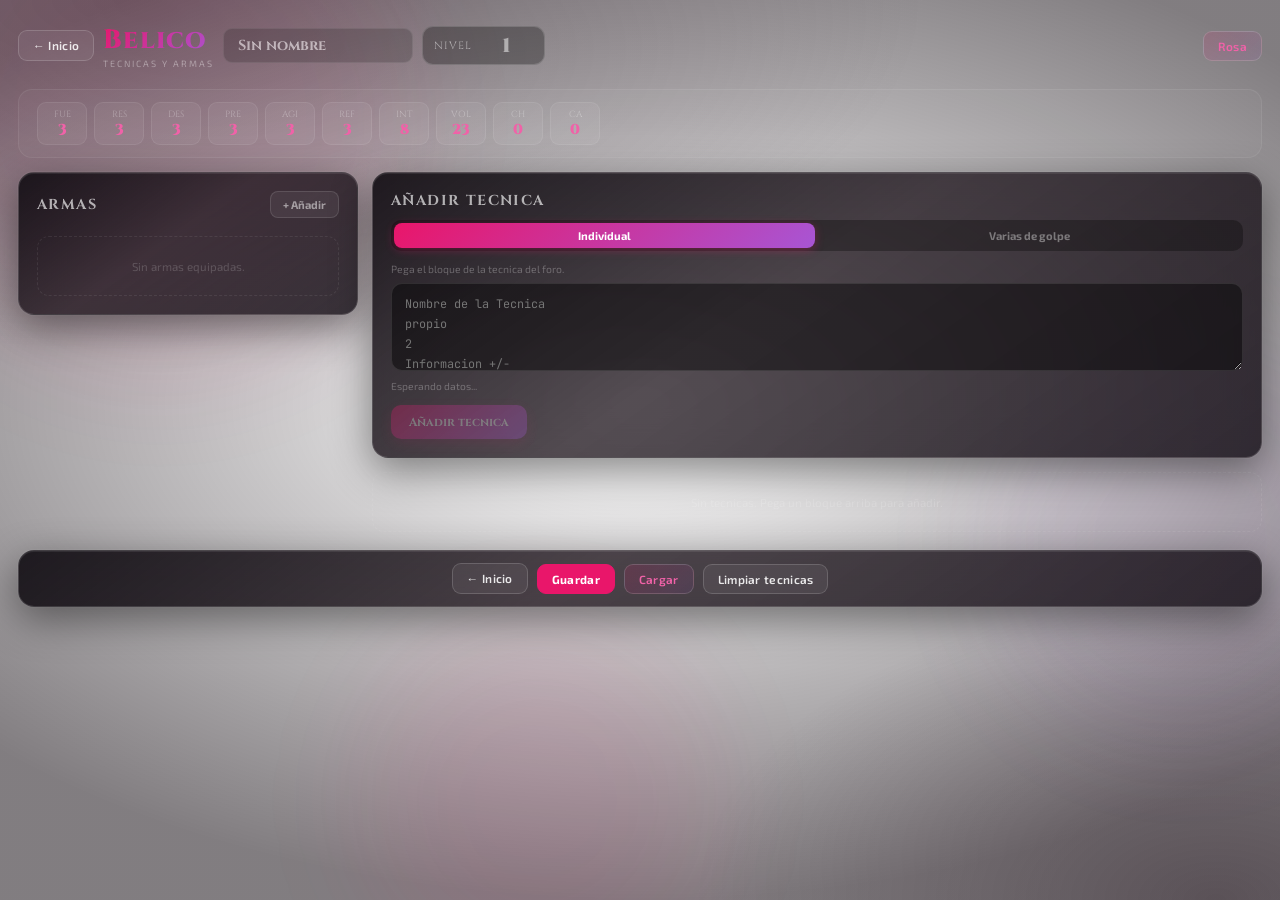
==== commit 7a814e60: "Add files via upload" ====
--- a/belico.html
+++ b/belico.html
@@ -89,6 +89,7 @@
 
     
     .bel-toggles{display:flex;gap:8px;flex-wrap:wrap;margin-bottom:8px;}
+    .bel-toggles-karma{margin-top:4px;}
     .bel-toggle-pill{display:flex;align-items:center;gap:6px;padding:4px 11px;border-radius:20px;cursor:pointer;border:1px solid rgba(255,255,255,.1);background:rgba(255,255,255,.04);font-family:'Exo 2',sans-serif;font-size:.65rem;color:rgba(255,255,255,.4);transition:all .2s;user-select:none;}
     .bel-toggle-pill.on{background:rgba(161,80,255,.15);border-color:rgba(161,80,255,.35);color:var(--a1);}
     .bel-toggle-pill.on.ambi{background:rgba(0,220,110,.1);border-color:rgba(0,220,110,.3);color:#00dc6e;}
@@ -376,6 +377,18 @@
   saveState(); renderTechList();
 }
 
+function isKarmaSel(id) {
+  return S.karmas && Object.prototype.hasOwnProperty.call(S.karmas, id);
+}
+function toggleTechMusculos(idx) {
+  S.belico.techniques[idx].applyMusculosHierro = !S.belico.techniques[idx].applyMusculosHierro;
+  saveState(); renderTechList();
+}
+function toggleTechDedos(idx) {
+  S.belico.techniques[idx].applyDedosOro = !S.belico.techniques[idx].applyDedosOro;
+  saveState(); renderTechList();
+}
+
 function renderBreakdown(bd) {
   const rows=bd.parts.map(p=>{
     if(p.missing) return `<div class="bel-bd-row"><span class="bel-bd-lbl missing">${p.label} — sin asignar</span><span class="bel-bd-val missing">0</span><span class="bel-bd-detail"></span></div>`;
@@ -404,6 +417,16 @@
     const showDual=slots.length>=2;
     const ambiToggle=showDual?`<div class="bel-toggle-pill${tech.hasAmbi?' on ambi':''}" onclick="toggleTechAmbi(${i})"><div class="bel-toggle-dot"></div>Ambidiestro (anula mitad en armas)</div>`:'';
 
+    const showMusculos=isKarmaSel('musculos_hierro');
+    const showDedos=isKarmaSel('dedos_oro');
+    const karmaToggles=(showMusculos||showDedos)
+      ?(showMusculos?`<div class="bel-toggle-pill${tech.applyMusculosHierro?' on':''}" onclick="toggleTechMusculos(${i})"><div class="bel-toggle-dot"></div>Músculos de hierro (+20 FUE)</div>`:'')
+       +(showDedos?`<div class="bel-toggle-pill${tech.applyDedosOro?' on':''}" onclick="toggleTechDedos(${i})"><div class="bel-toggle-dot"></div>Dedos de oro (+20 DES)</div>`:'')
+      :'';
+    const cacChip=tech.isCuerpoACuerpo&&!slots.length
+      ?'<span class="bel-badge warn" style="font-size:.58rem">Melé CaC (sin Arma en fórmula): aplica tiers de FUE</span>':'';
+    const cacChipMaestria=tech.isCuerpoACuerpo?'<span class="bel-chip gold" style="font-size:.58rem">Maestría CaC</span>':'';
+
     const reqs=checkReqs(tech.reqStr||'');
     const parsedReqs=reqs.filter(r=>r.parsed);
     const allMet=parsedReqs.length===0||parsedReqs.every(r=>r.met);
@@ -429,11 +452,13 @@
         <span class="bel-badge ${typeClass}">${tech.tType||'—'}</span>
         <span class="bel-badge">Nv${tech.tLevel}</span>
         ${!allMet?'<span class="bel-badge err-reqs">Reqs no cumplidos</span>':''}
+        ${cacChipMaestria}${cacChip}
         ${buffNote}${dualNote}${missingNote}
       </div>
 
       ${slots.length?`<div class="bel-slot-group">${selectors}</div>`:''}
       ${showDual?`<div class="bel-toggles">${ambiToggle}</div>`:''}
+      ${karmaToggles?`<div class="bel-toggles bel-toggles-karma">${karmaToggles}</div>`:''}
 
       <div class="bel-tech-dmg-row">
         <div class="bel-tech-dmg-val${isPartial?' partial':''}">${bd.total}</div>
@@ -461,9 +486,12 @@
   S.belico.techniques.forEach(t=>{
     if(!t.weaponSlots) t.weaponSlots={};
     if(t.hasAmbi===undefined) t.hasAmbi=false;
+    if(t.applyMusculosHierro===undefined) t.applyMusculosHierro=false;
+    if(t.applyDedosOro===undefined) t.applyDedosOro=false;
     const wc=detectWeaponSlots(t.dmgFormula||'').length;
     if(wc<2) t.hasAmbi=false;
     t.isDual=wc>=2;
+    t.isCuerpoACuerpo=detectCuerpoACuerpo(String(t._raw||'')+'\n'+String(t.effect||''),t.reqStr||'');
   });
   document.getElementById('charName').addEventListener('input',function(){S.name=this.value;});
   renderAll();
